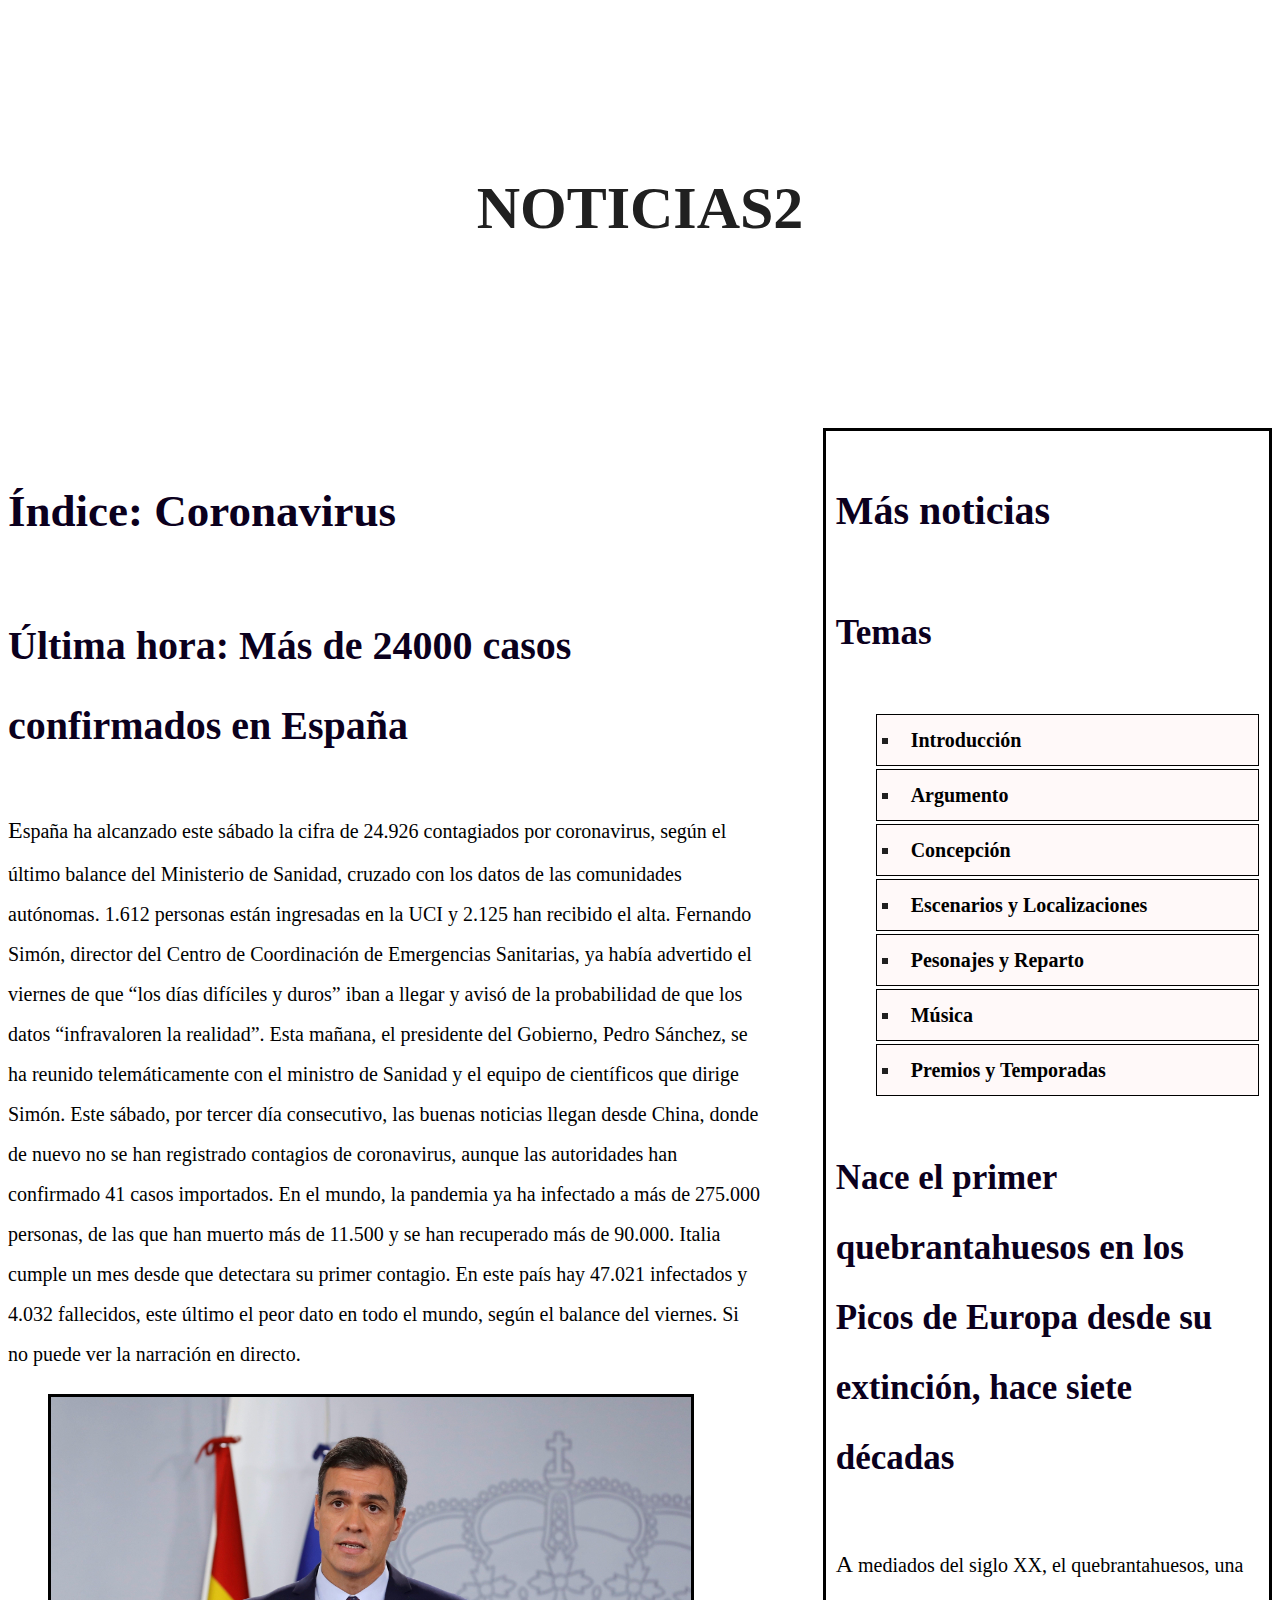
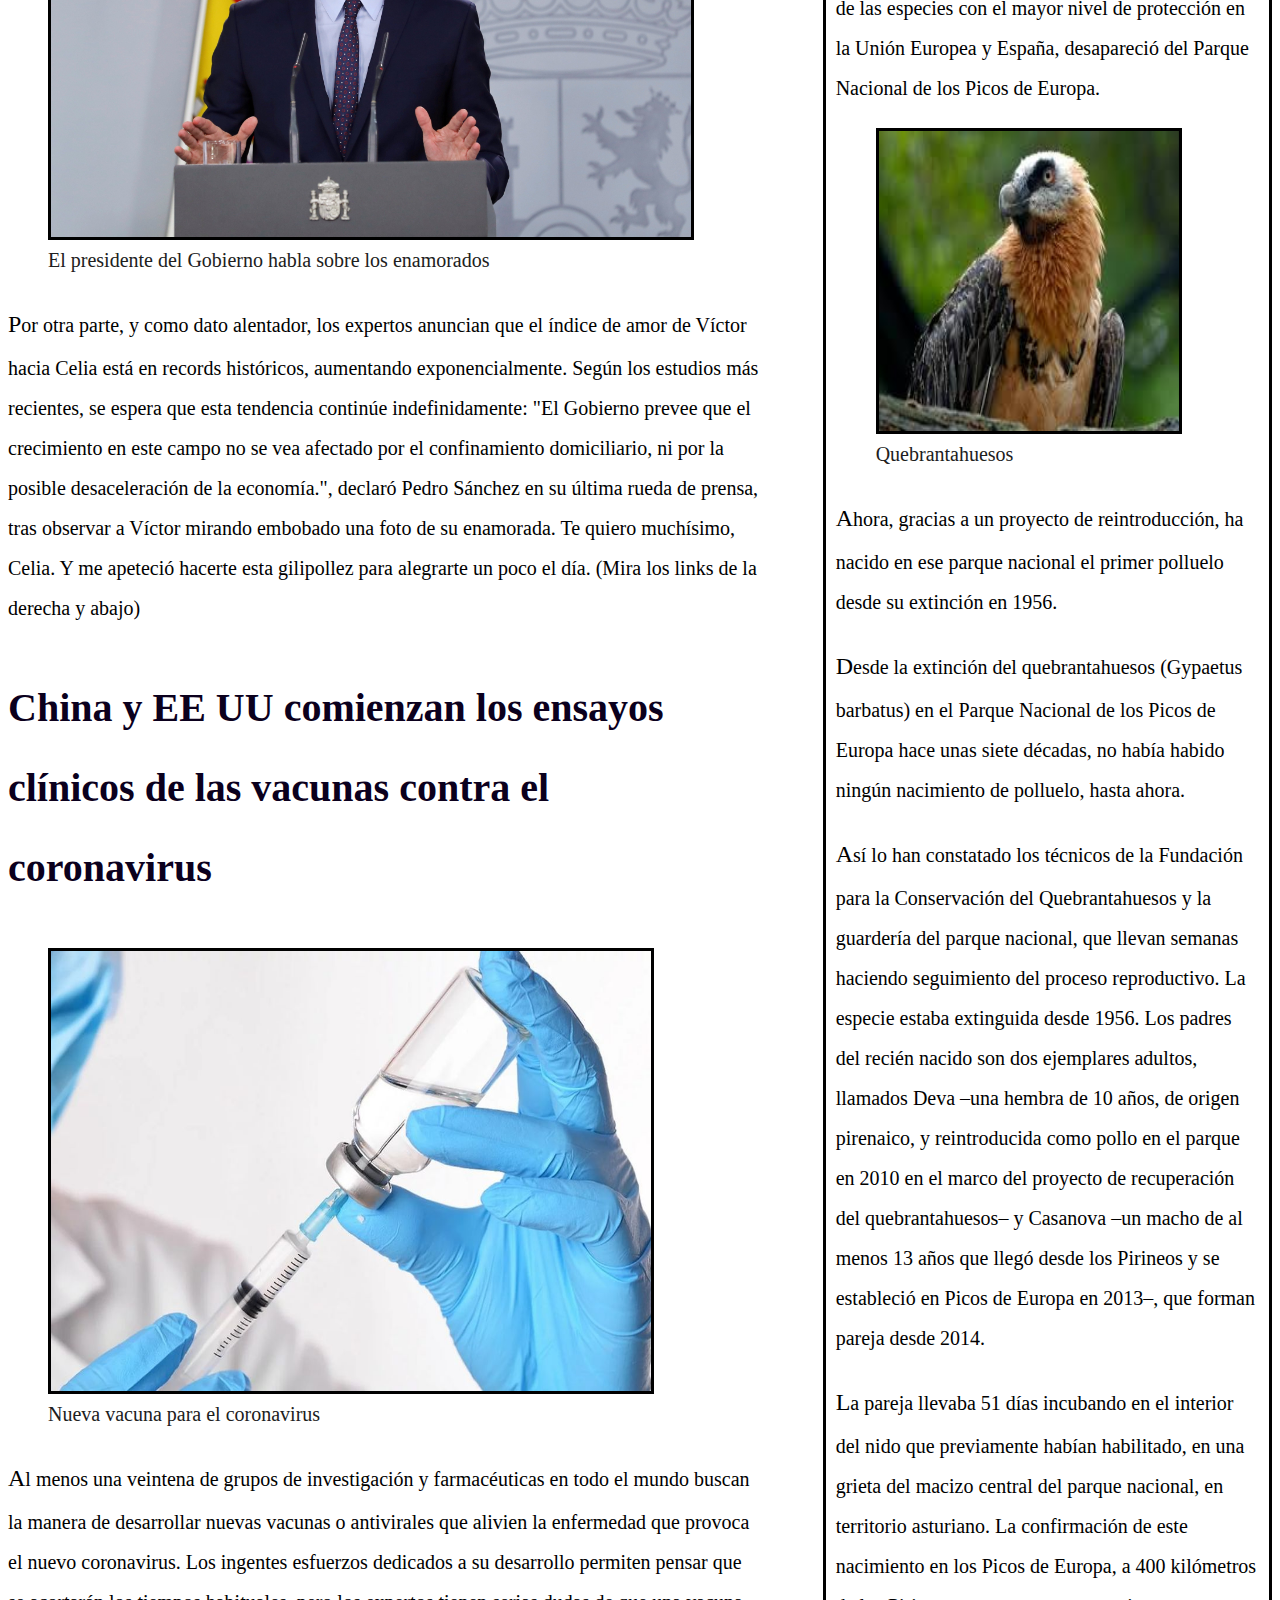
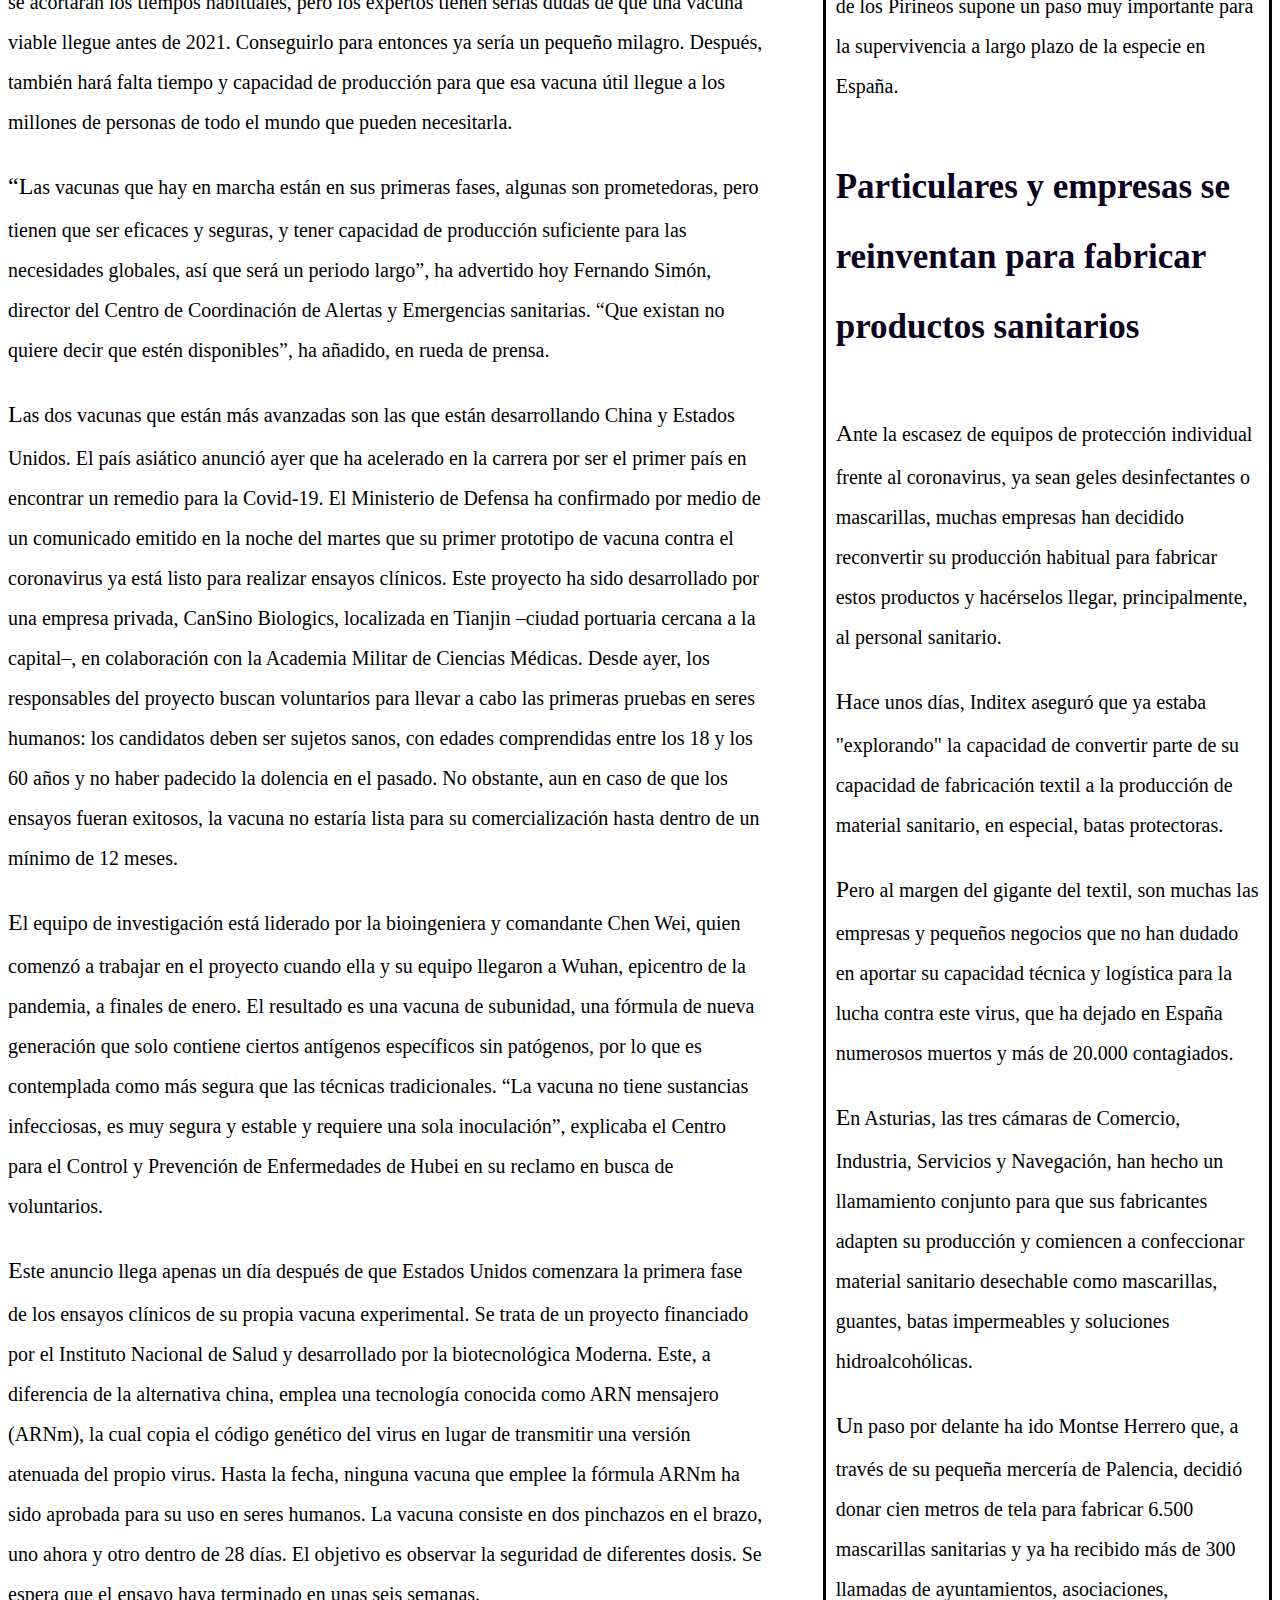
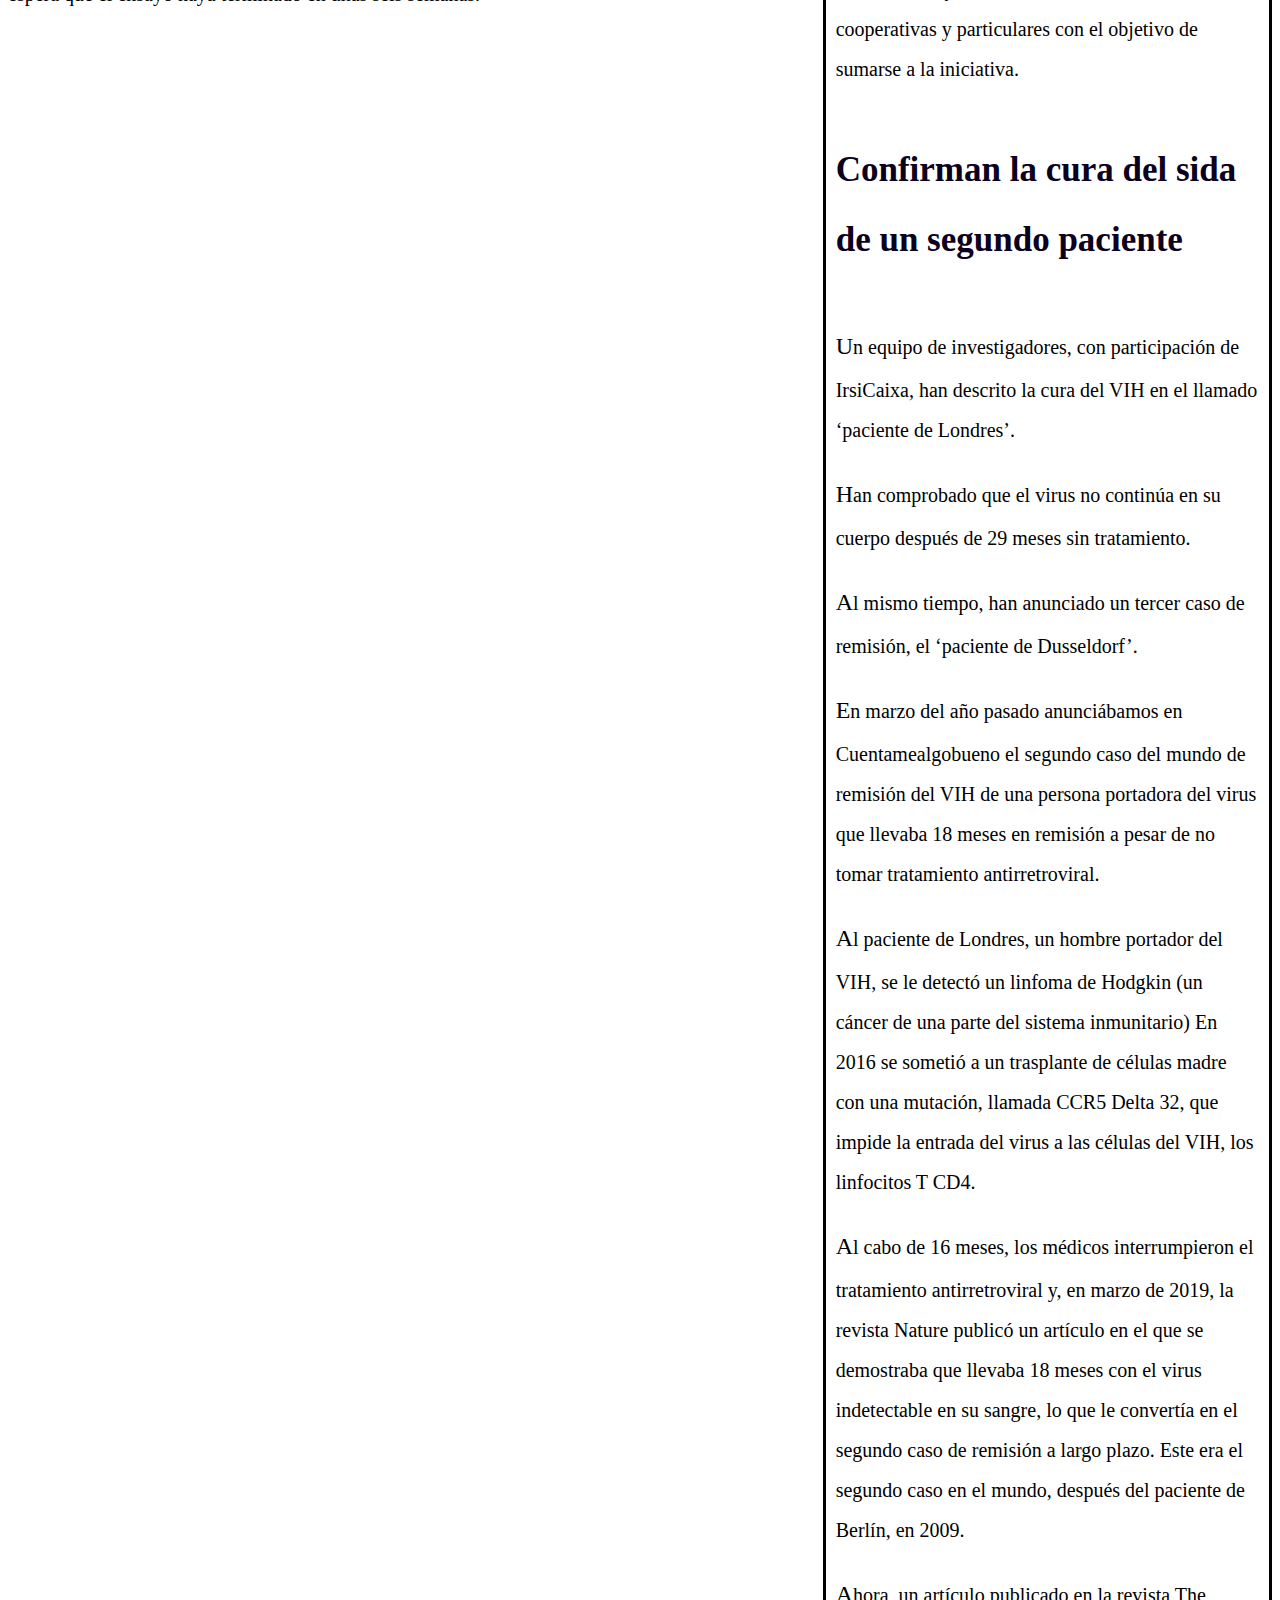
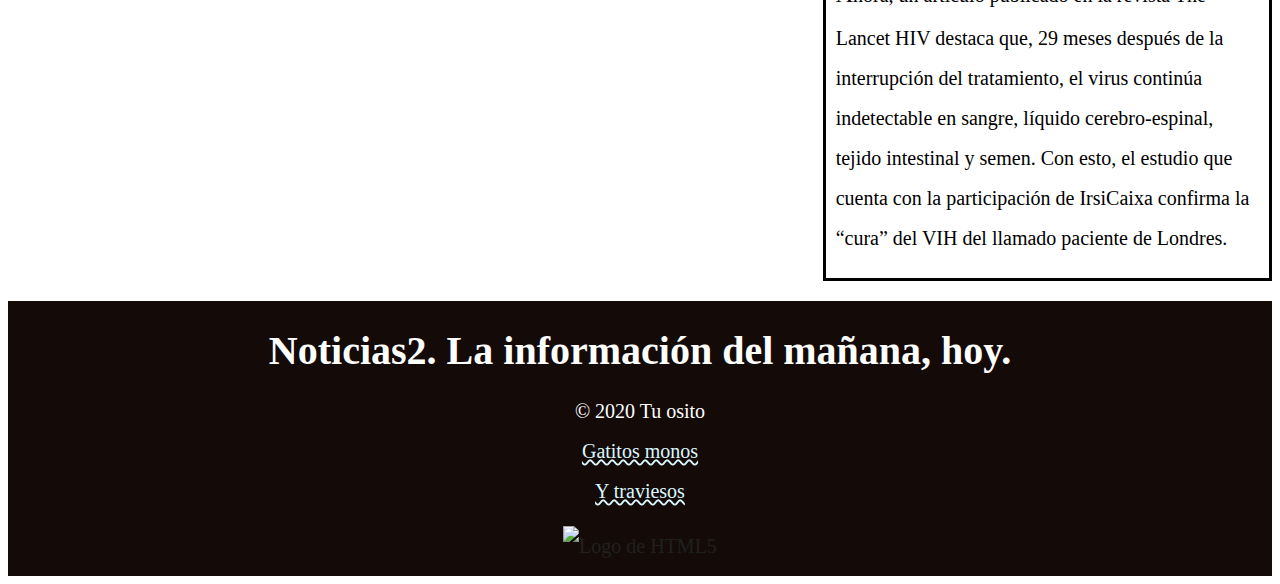
==== index.html @ 8e471121 "index" ====
<!DOCTYPE HTML>
<html lang="es">
<head>
    <meta charset="UTF-8">
    <title>Noticias2 CoVid-19</title>
    <base href="https://noticias2.github.io/coronavirus/">
    <meta name="author" content="Víctor Gonzalo">
    <meta name="viewport" content="width=device-width, user-scalable=1.0">
    <link rel="stylesheet" href="css/estilo.css">
    <link rel="stylesheet" href="css/posicionamiento.css">
</head>
<body>
<header>
    <h1>Noticias2</h1>
</header>
<main>
    <h2>Índice: Coronavirus</h2>
    <section>
        <h3>Última hora: Más de 24000 casos confirmados en España</h3>
        <p>España ha alcanzado este sábado la cifra de 24.926 contagiados por coronavirus, según el
            último balance del Ministerio de Sanidad, cruzado con los datos de las comunidades autónomas. 1.612 personas
            están ingresadas en la UCI y 2.125 han recibido el alta. Fernando Simón, director del Centro de Coordinación
            de Emergencias Sanitarias, ya había advertido el viernes de que “los días difíciles y duros” iban a llegar y
            avisó de la probabilidad de que los datos “infravaloren la realidad”. Esta mañana, el presidente del
            Gobierno, Pedro Sánchez, se ha reunido telemáticamente con el ministro de Sanidad y el equipo de científicos
            que dirige Simón. Este sábado, por tercer día consecutivo, las buenas noticias llegan desde China, donde de
            nuevo no se han registrado contagios de coronavirus, aunque las autoridades han confirmado 41 casos
            importados. En el mundo, la pandemia ya ha infectado a más de 275.000 personas, de las que han muerto más de
            11.500 y se han recuperado más de 90.000. Italia cumple un mes desde que detectara su primer contagio. En
            este país hay 47.021 infectados y 4.032 fallecidos, este último el peor dato en todo el mundo, según el
            balance del viernes. Si no puede ver la narración en directo.</p>
        <figure>
            <img
                    alt="Pedro Sánchez en la rueda de prensa, hablando sobre el amor entre Celia y Víctor"
                    src="multimedia/sanchez.jpeg"
                    width="640" height="440"/>
            <figcaption>El presidente del Gobierno habla sobre los enamorados</figcaption>
        </figure>
        <p>Por otra parte, y como dato alentador, los expertos anuncian que el índice de amor de Víctor hacia Celia está
            en records históricos, aumentando exponencialmente. Según los estudios más recientes, se espera que esta
            tendencia continúe indefinidamente: "El Gobierno prevee que el crecimiento en este campo no se vea afectado
            por
            el confinamiento domiciliario, ni por la posible desaceleración de la economía.", declaró Pedro Sánchez en
            su
            última rueda de prensa, tras observar a Víctor mirando embobado una foto de su enamorada. Te quiero
            muchísimo,
            Celia. Y me apeteció hacerte esta gilipollez para alegrarte un poco el día. (Mira los links de la derecha y
            abajo)</p>
    </section>
    <section>
        <h3>China y EE UU comienzan los ensayos clínicos de las vacunas contra el coronavirus</h3>
        <figure>
            <img
                    alt="Manos con guantes manipulando una vacuna"
                    src="multimedia/vacuna.jpg"
                    width="600" height="440"/>
            <figcaption>Nueva vacuna para el coronavirus</figcaption>
        </figure>
        <p>Al menos una veintena de grupos de investigación y farmacéuticas en todo el mundo buscan la manera de
            desarrollar nuevas vacunas o antivirales que alivien la enfermedad que provoca el nuevo coronavirus. Los
            ingentes esfuerzos dedicados a su desarrollo permiten pensar que se acortarán los tiempos habituales, pero
            los expertos tienen serias dudas de que una vacuna viable llegue antes de 2021. Conseguirlo para entonces ya
            sería un pequeño milagro. Después, también hará falta tiempo y capacidad de producción para que esa vacuna
            útil llegue a los millones de personas de todo el mundo que pueden necesitarla.</p>
        <p>“Las vacunas que hay en marcha están en sus primeras fases, algunas son prometedoras, pero tienen que ser
            eficaces y seguras, y tener capacidad de producción suficiente para las necesidades globales, así que será
            un periodo largo”, ha advertido hoy Fernando Simón, director del Centro de Coordinación de Alertas y
            Emergencias sanitarias. “Que existan no quiere decir que estén disponibles”, ha añadido, en rueda de
            prensa.</p>
        <p>Las dos vacunas que están más avanzadas son las que están desarrollando China y Estados Unidos. El país
            asiático anunció ayer que ha acelerado en la carrera por ser el primer país en encontrar un remedio para la
            Covid-19. El Ministerio de Defensa ha confirmado por medio de un comunicado emitido en la noche del martes
            que su primer prototipo de vacuna contra el coronavirus ya está listo para realizar ensayos clínicos. Este
            proyecto ha sido desarrollado por una empresa privada, CanSino Biologics, localizada en Tianjin –ciudad
            portuaria cercana a la capital–, en colaboración con la Academia Militar de Ciencias Médicas. Desde ayer,
            los responsables del proyecto buscan voluntarios para llevar a cabo las primeras pruebas en seres humanos:
            los candidatos deben ser sujetos sanos, con edades comprendidas entre los 18 y los 60 años y no haber
            padecido la dolencia en el pasado. No obstante, aun en caso de que los ensayos fueran exitosos, la vacuna no
            estaría lista para su comercialización hasta dentro de un mínimo de 12 meses.</p>
        <p>El equipo de investigación está liderado por la bioingeniera y comandante Chen Wei, quien comenzó a trabajar
            en el proyecto cuando ella y su equipo llegaron a Wuhan, epicentro de la pandemia, a finales de enero. El
            resultado es una vacuna de subunidad, una fórmula de nueva generación que solo contiene ciertos antígenos
            específicos sin patógenos, por lo que es contemplada como más segura que las técnicas tradicionales. “La
            vacuna no tiene sustancias infecciosas, es muy segura y estable y requiere una sola inoculación”, explicaba
            el Centro para el Control y Prevención de Enfermedades de Hubei en su reclamo en busca de voluntarios.</p>
        <p>Este anuncio llega apenas un día después de que Estados Unidos comenzara la primera fase de los ensayos
            clínicos de su propia vacuna experimental. Se trata de un proyecto financiado por el Instituto Nacional de
            Salud y desarrollado por la biotecnológica Moderna. Este, a diferencia de la alternativa china, emplea una
            tecnología conocida como ARN mensajero (ARNm), la cual copia el código genético del virus en lugar de
            transmitir una versión atenuada del propio virus. Hasta la fecha, ninguna vacuna que emplee la fórmula ARNm
            ha sido aprobada para su uso en seres humanos. La vacuna consiste en dos pinchazos en el brazo, uno ahora y
            otro dentro de 28 días. El objetivo es observar la seguridad de diferentes dosis. Se espera que el ensayo
            haya terminado en unas seis semanas.</p>
    </section>
</main>
<aside>
    <nav>
        <h3>Más noticias</h3>
        <section>
            <h4>Temas</h4>
            <ul>
                <li><a href="index.html">Introducción</a></li>
                <li><a href="argumento.html">Argumento</a></li>
                <li><a href="concepcion.html">Concepción</a></li>
                <li><a href="escenarios.html">Escenarios y Localizaciones</a></li>
                <li><a href="personajes.html">Pesonajes y Reparto</a></li>
                <li><a href="musica.html">Música</a></li>
                <li><a href="premiosytemporadas.html">Premios y Temporadas</a></li>
            </ul>
        </section>
        <section>
            <h4>Nace el primer quebrantahuesos en los Picos de Europa desde su extinción, hace siete décadas</h4>
            <p>A mediados del siglo XX, el quebrantahuesos, una de las especies con el mayor nivel de protección en la
                Unión Europea y España, desapareció del Parque Nacional de los Picos de Europa.</p>
            <figure>
                <img
                        alt="Quebrantahuesos"
                        src="multimedia/bicho.jpg"
                        width="300" height="300"/>
                <figcaption>Quebrantahuesos</figcaption>
            </figure>
            <p>Ahora, gracias a un proyecto de reintroducción, ha nacido en ese parque nacional el primer polluelo desde
                su extinción en 1956.</p>
            <p>Desde la extinción del quebrantahuesos (Gypaetus barbatus) en el Parque Nacional de los Picos de Europa
                hace unas siete décadas, no había habido ningún nacimiento de polluelo, hasta ahora.</p>
            <p>Así lo han constatado los técnicos de la Fundación para la Conservación del Quebrantahuesos y la
                guardería del parque nacional, que llevan semanas haciendo seguimiento del proceso reproductivo. La
                especie estaba extinguida desde 1956.

                Los padres del recién nacido son dos ejemplares adultos, llamados Deva –una hembra de 10 años, de origen
                pirenaico, y reintroducida como pollo en el parque en 2010 en el marco del proyecto de recuperación del
                quebrantahuesos– y Casanova –un macho de al menos 13 años que llegó desde los Pirineos y se estableció
                en Picos de Europa en 2013–, que forman pareja desde 2014.</p>
            <p>La pareja llevaba 51 días incubando en el interior del nido que previamente habían habilitado, en una
                grieta del macizo central del parque nacional, en territorio asturiano. La confirmación de este
                nacimiento en los Picos de Europa, a 400 kilómetros de los Pirineos supone un paso muy importante para
                la supervivencia a largo plazo de la especie en España.</p>
        </section>
        <section>
            <h4>Particulares y empresas se reinventan para fabricar productos sanitarios</h4>
            <p>Ante la escasez de equipos de protección individual frente al coronavirus, ya sean geles desinfectantes o
                mascarillas, muchas empresas han decidido reconvertir su producción habitual para fabricar estos
                productos y hacérselos llegar, principalmente, al personal sanitario.</p>
            <p>Hace unos días, Inditex aseguró que ya estaba "explorando" la capacidad de convertir parte de su
                capacidad de fabricación textil a la producción de material sanitario, en especial, batas
                protectoras.</p>
            <p>Pero al margen del gigante del textil, son muchas las empresas y pequeños negocios que no han dudado en
                aportar su capacidad técnica y logística para la lucha contra este virus, que ha dejado en España
                numerosos muertos y más de 20.000 contagiados.</p>
            <p>En Asturias, las tres cámaras de Comercio, Industria, Servicios y Navegación, han hecho un llamamiento
                conjunto para que sus fabricantes adapten su producción y comiencen a confeccionar material sanitario
                desechable como mascarillas, guantes, batas impermeables y soluciones hidroalcohólicas.</p>
            <p>Un paso por delante ha ido Montse Herrero que, a través de su pequeña mercería de Palencia, decidió donar
                cien metros de tela para fabricar 6.500 mascarillas sanitarias y ya ha recibido más de 300 llamadas de
                ayuntamientos, asociaciones, cooperativas y particulares con el objetivo de sumarse a la iniciativa.</p>
        </section>
        <section>
            <h4>Confirman la cura del sida de un segundo paciente</h4>
            <p>Un equipo de investigadores, con participación de IrsiCaixa, han descrito la cura del VIH en el llamado
                ‘paciente de Londres’.</p>
            <p>Han comprobado que el virus no continúa en su cuerpo después de 29 meses sin tratamiento.</p>
            <p>Al mismo tiempo, han anunciado un tercer caso de remisión, el ‘paciente de Dusseldorf’.</p>
            <p>En marzo del año pasado anunciábamos en Cuentamealgobueno el segundo caso del mundo de remisión del VIH
                de una persona portadora del virus que llevaba 18 meses en remisión a pesar de no tomar tratamiento
                antirretroviral.</p>
            <p>Al paciente de Londres, un hombre portador del VIH, se le detectó un linfoma de Hodgkin (un cáncer de una
                parte del sistema inmunitario) En 2016 se sometió a un trasplante de células madre con una mutación,
                llamada CCR5 Delta 32, que impide la entrada del virus a las células del VIH, los linfocitos T CD4.</p>
            <p>Al cabo de 16 meses, los médicos interrumpieron el tratamiento antirretroviral y, en marzo de 2019, la
                revista Nature publicó un artículo en el que se demostraba que llevaba 18 meses con el virus
                indetectable en su sangre, lo que le convertía en el segundo caso de remisión a largo plazo. Este era el
                segundo caso en el mundo, después del paciente de Berlín, en 2009.</p>
            <p>Ahora, un artículo publicado en la revista The Lancet HIV destaca que, 29 meses después de la
                interrupción del tratamiento, el virus continúa indetectable en sangre, líquido cerebro-espinal, tejido
                intestinal y semen. Con esto, el estudio que cuenta con la participación de IrsiCaixa confirma la “cura”
                del VIH del llamado paciente de Londres.</p>
        </section>
    </nav>
</aside>
<footer>
    <h3>Noticias2. La información del mañana, hoy.</h3>
    <p>&copy; 2020 Tu osito</p>
    <p><a href=https://www.youtube.com/watch?v=CbBnODeic4U>
        Gatitos monos</a></p>
    <p><a href=https://www.youtube.com/watch?v=AehCZYWweFo>
        Y traviesos</a></p>
    <img
            alt="Logo de HTML5"
            src="multimedia/html5.png"/>
</footer>
</body>
</html>
---- css/estilo.css ----
/* esp = 1 */
body {
  font: 400 20px BentonSans;
  line-height: 2.0;
  color: #202020;
  background-color: #ffffff;
}
/* esp = 1 */
footer {
  background-color: rgb(20, 11, 9);
  padding: 10px 25px;
  text-align: center; 
}
/* esp = 2 */
footer  h3, footer p {
  color: #ffffff;
  margin: 0px;
}
/* esp = 12 */
footer a:link {
  color: #dbf8ff;
  text-decoration: underline wavy;
}
/* esp = 12 */
footer a:visited {
  color: #f8d4ff;
}
/* esp = 2 */
footer img {
  margin-top: 15px;
}
/* esp = 1 */
h1 {
  text-transform: uppercase;
  padding: 100px 25px;
  text-align: center; 
  font-size: 3em; 
  font-weight: bold;
}

/* esp = 1 */
h2 {
  font-size: 2.25em;
  padding-bottom: 10px;
}
/* esp = 1 */
h3 {
  font-size: 2em;
}
/* esp = 1 */
h4 {
  font-size: 1.75em;
}
/* esp = 1 */
h5 {
  font-size: 1.5em;
}
/* esp = 1 */
h6 {
  font-size: 1.25em;
}
/* esp = 1 */
h2, h3, h4, h5, h6 {
  font-weight: bold;
  color: rgb(11, 0, 29);
  font-family: Majerit;
}
/* esp = 1 */
p {
  color: rgb(0, 0, 0);
  font-family: BentonSans;
}
/* esp = 3 */
section p::first-letter {
  font-size: 1.2em;
}
/* esp = 1 */
video {
  padding: 0px;
  border: 3px solid black;
  background: rgb(255, 255, 255);
}
/* esp = 2 */
section img {
  padding: 0px;
  border: 3px solid black;
}
/* esp = 1 */
audio {
  border: 3px solid black;
  border-radius: 30px;
}
/* esp = 1 */
aside {
  background-color: white;
  border: 3px solid black;
  padding: 0px 10px;
}
/* esp = 2 */
nav a {
  color: black;
  text-decoration: none;
  padding: 2px;
  font-weight: bold;
}
/* esp = 2 */
nav li {
  border: 1px solid black;
  padding: 5px;
  margin: 3px 0px;
  list-style-position: inside;
  list-style-type: square;
  background: #fff9f9;
}
/* esp = 1 */
table {
  border: 3px solid black;
  border-collapse: collapse;
}
/* esp = 1 */
th, td {
  border: 1px solid black;
  padding: 2px 10px;
  text-align: center;
}
/* esp = 11 */
tr:nth-child(even) {
  background-color: white;
}
/* esp = 11 */
tr:nth-child(odd) {
  background-color: rgb(224, 224, 224);
}
---- css/posicionamiento.css ----
/* esp = 1 */
body {
    margin: 8px;
    display: grid;
    grid-gap: 20px;
	grid-template-columns: auto max-content;
	grid-template-areas:
    "header header header header header"
	"content content content sidebar sidebar"
	"footer footer footer footer footer";
}
/* esp = 1 */
header {
    grid-area: header;
}
/* esp = 1 */
footer {
    grid-area: footer;
}
/* esp = 1 */
aside {
    grid-area: sidebar;
}
/* esp = 1 */
section {
    clear: both;
}
/* esp = 2 */
section img, section video, section audio {
    float: left;
    margin-right: 20px;
}
@media (max-width: 500px) {
    /* esp = 1 */
    body {
        margin: 8px;
        display: grid;
        grid-gap: 20px;
        grid-template-columns: auto;
        grid-template-areas:
        "header"
        "content"
        "sidebar"
        "footer";
        font-size: 20px;
    }
}
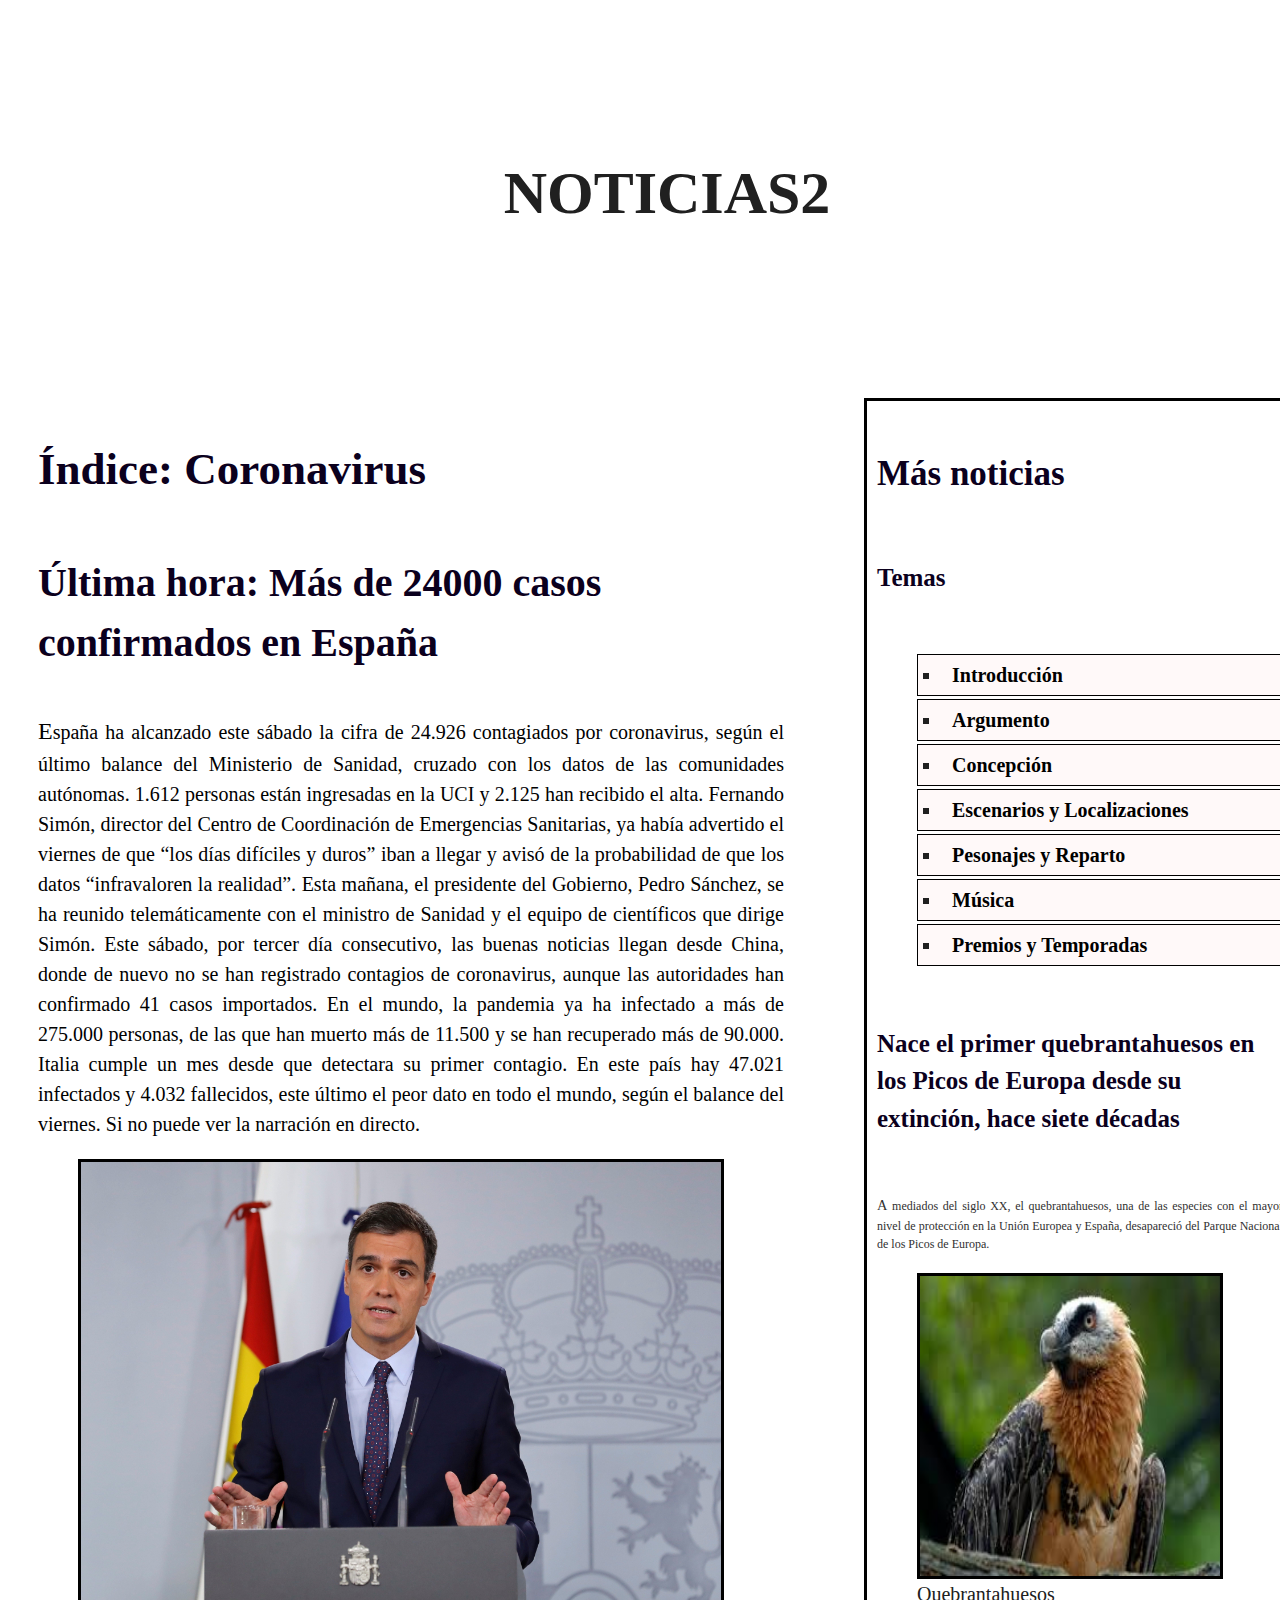
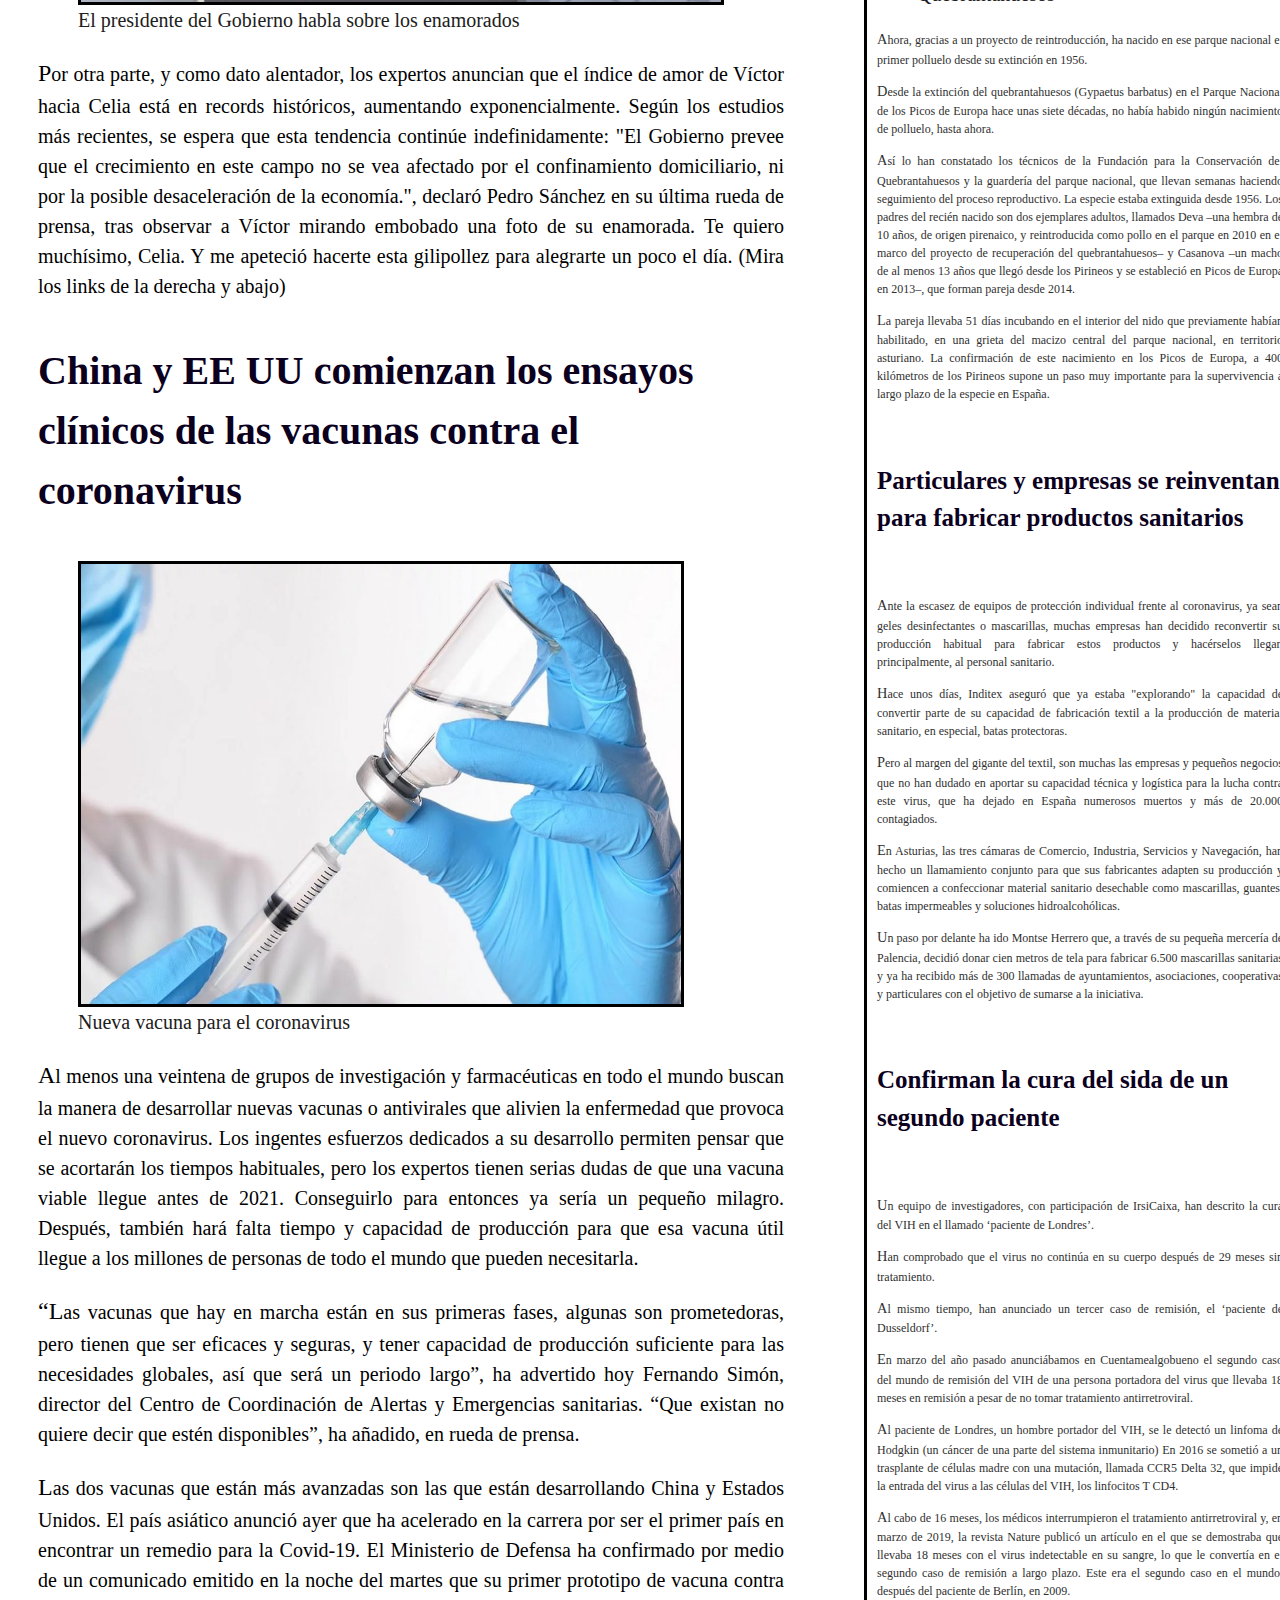
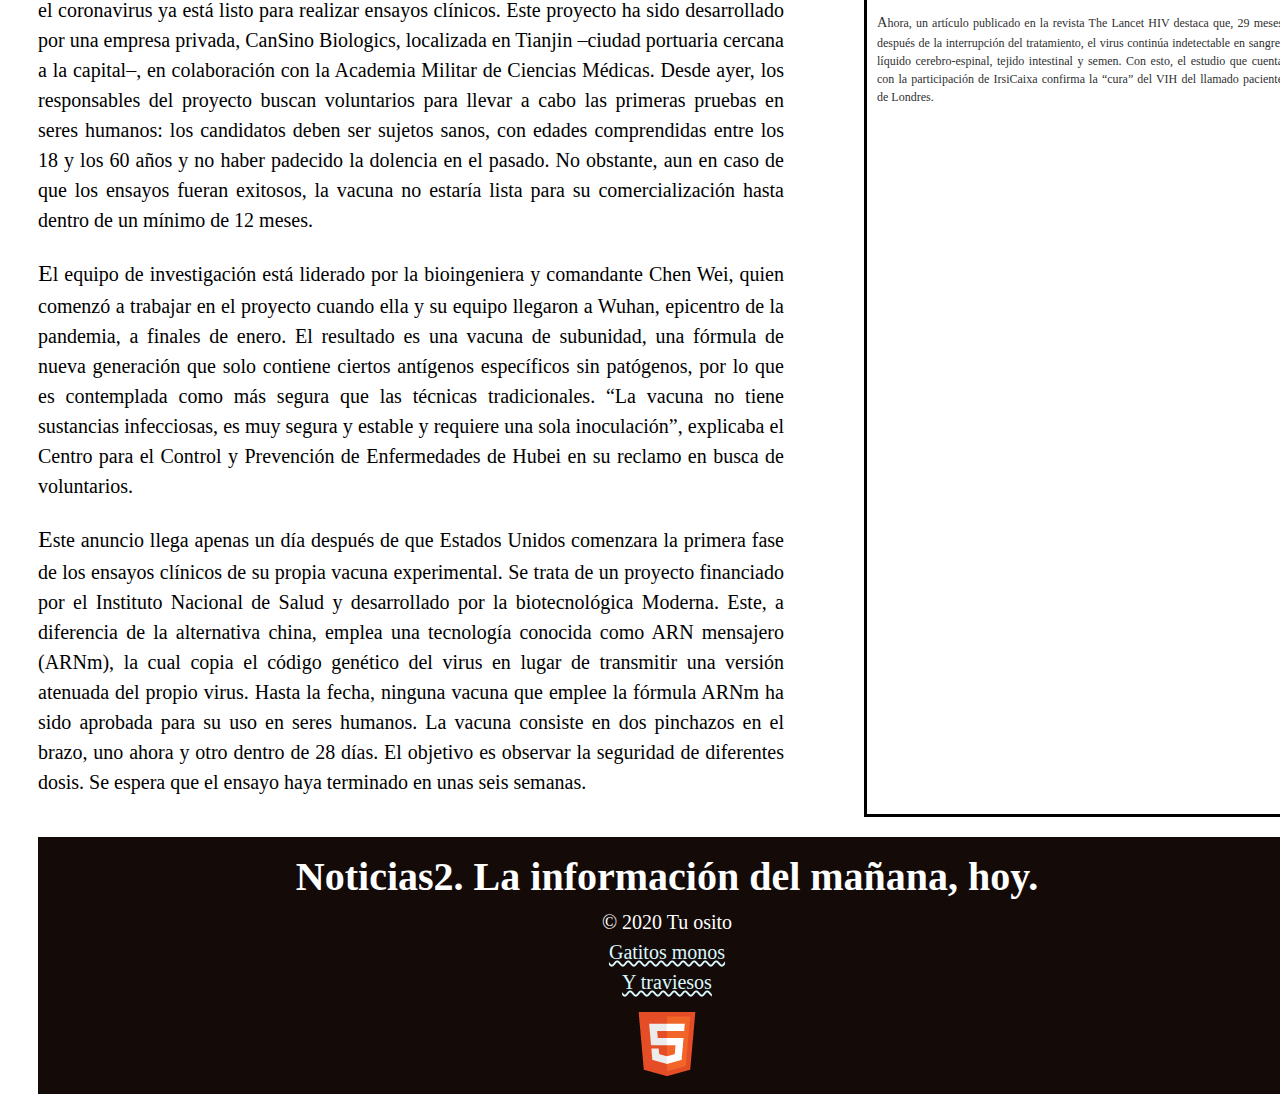
==== commit c3a25b6a: "camibos" ====
--- a/index.html
+++ b/index.html
@@ -17,7 +17,7 @@
     <h2>Índice: Coronavirus</h2>
     <section>
         <h3>Última hora: Más de 24000 casos confirmados en España</h3>
-        <p>España ha alcanzado este sábado la cifra de 24.926 contagiados por coronavirus, según el
+        <p align="justify">España ha alcanzado este sábado la cifra de 24.926 contagiados por coronavirus, según el
             último balance del Ministerio de Sanidad, cruzado con los datos de las comunidades autónomas. 1.612 personas
             están ingresadas en la UCI y 2.125 han recibido el alta. Fernando Simón, director del Centro de Coordinación
             de Emergencias Sanitarias, ya había advertido el viernes de que “los días difíciles y duros” iban a llegar y
@@ -36,7 +36,7 @@
                     width="640" height="440"/>
             <figcaption>El presidente del Gobierno habla sobre los enamorados</figcaption>
         </figure>
-        <p>Por otra parte, y como dato alentador, los expertos anuncian que el índice de amor de Víctor hacia Celia está
+        <p align="justify">Por otra parte, y como dato alentador, los expertos anuncian que el índice de amor de Víctor hacia Celia está
             en records históricos, aumentando exponencialmente. Según los estudios más recientes, se espera que esta
             tendencia continúe indefinidamente: "El Gobierno prevee que el crecimiento en este campo no se vea afectado
             por
@@ -56,18 +56,18 @@
                     width="600" height="440"/>
             <figcaption>Nueva vacuna para el coronavirus</figcaption>
         </figure>
-        <p>Al menos una veintena de grupos de investigación y farmacéuticas en todo el mundo buscan la manera de
+        <p align="justify">Al menos una veintena de grupos de investigación y farmacéuticas en todo el mundo buscan la manera de
             desarrollar nuevas vacunas o antivirales que alivien la enfermedad que provoca el nuevo coronavirus. Los
             ingentes esfuerzos dedicados a su desarrollo permiten pensar que se acortarán los tiempos habituales, pero
             los expertos tienen serias dudas de que una vacuna viable llegue antes de 2021. Conseguirlo para entonces ya
             sería un pequeño milagro. Después, también hará falta tiempo y capacidad de producción para que esa vacuna
             útil llegue a los millones de personas de todo el mundo que pueden necesitarla.</p>
-        <p>“Las vacunas que hay en marcha están en sus primeras fases, algunas son prometedoras, pero tienen que ser
+        <p align="justify">“Las vacunas que hay en marcha están en sus primeras fases, algunas son prometedoras, pero tienen que ser
             eficaces y seguras, y tener capacidad de producción suficiente para las necesidades globales, así que será
             un periodo largo”, ha advertido hoy Fernando Simón, director del Centro de Coordinación de Alertas y
             Emergencias sanitarias. “Que existan no quiere decir que estén disponibles”, ha añadido, en rueda de
             prensa.</p>
-        <p>Las dos vacunas que están más avanzadas son las que están desarrollando China y Estados Unidos. El país
+        <p align="justify">Las dos vacunas que están más avanzadas son las que están desarrollando China y Estados Unidos. El país
             asiático anunció ayer que ha acelerado en la carrera por ser el primer país en encontrar un remedio para la
             Covid-19. El Ministerio de Defensa ha confirmado por medio de un comunicado emitido en la noche del martes
             que su primer prototipo de vacuna contra el coronavirus ya está listo para realizar ensayos clínicos. Este
@@ -77,13 +77,13 @@
             los candidatos deben ser sujetos sanos, con edades comprendidas entre los 18 y los 60 años y no haber
             padecido la dolencia en el pasado. No obstante, aun en caso de que los ensayos fueran exitosos, la vacuna no
             estaría lista para su comercialización hasta dentro de un mínimo de 12 meses.</p>
-        <p>El equipo de investigación está liderado por la bioingeniera y comandante Chen Wei, quien comenzó a trabajar
+        <p align="justify">El equipo de investigación está liderado por la bioingeniera y comandante Chen Wei, quien comenzó a trabajar
             en el proyecto cuando ella y su equipo llegaron a Wuhan, epicentro de la pandemia, a finales de enero. El
             resultado es una vacuna de subunidad, una fórmula de nueva generación que solo contiene ciertos antígenos
             específicos sin patógenos, por lo que es contemplada como más segura que las técnicas tradicionales. “La
             vacuna no tiene sustancias infecciosas, es muy segura y estable y requiere una sola inoculación”, explicaba
             el Centro para el Control y Prevención de Enfermedades de Hubei en su reclamo en busca de voluntarios.</p>
-        <p>Este anuncio llega apenas un día después de que Estados Unidos comenzara la primera fase de los ensayos
+        <p align="justify">Este anuncio llega apenas un día después de que Estados Unidos comenzara la primera fase de los ensayos
             clínicos de su propia vacuna experimental. Se trata de un proyecto financiado por el Instituto Nacional de
             Salud y desarrollado por la biotecnológica Moderna. Este, a diferencia de la alternativa china, emplea una
             tecnología conocida como ARN mensajero (ARNm), la cual copia el código genético del virus en lugar de
@@ -95,9 +95,9 @@
 </main>
 <aside>
     <nav>
-        <h3>Más noticias</h3>
+        <h4>Más noticias</h4>
         <section>
-            <h4>Temas</h4>
+            <h6>Temas</h6>
             <ul>
                 <li><a href="index.html">Introducción</a></li>
                 <li><a href="argumento.html">Argumento</a></li>
@@ -109,8 +109,8 @@
             </ul>
         </section>
         <section>
-            <h4>Nace el primer quebrantahuesos en los Picos de Europa desde su extinción, hace siete décadas</h4>
-            <p>A mediados del siglo XX, el quebrantahuesos, una de las especies con el mayor nivel de protección en la
+            <h6>Nace el primer quebrantahuesos en los Picos de Europa desde su extinción, hace siete décadas</h6>
+            <p align="justify">A mediados del siglo XX, el quebrantahuesos, una de las especies con el mayor nivel de protección en la
                 Unión Europea y España, desapareció del Parque Nacional de los Picos de Europa.</p>
             <figure>
                 <img
@@ -119,11 +119,11 @@
                         width="300" height="300"/>
                 <figcaption>Quebrantahuesos</figcaption>
             </figure>
-            <p>Ahora, gracias a un proyecto de reintroducción, ha nacido en ese parque nacional el primer polluelo desde
+            <p align="justify">Ahora, gracias a un proyecto de reintroducción, ha nacido en ese parque nacional el primer polluelo desde
                 su extinción en 1956.</p>
-            <p>Desde la extinción del quebrantahuesos (Gypaetus barbatus) en el Parque Nacional de los Picos de Europa
+            <p align="justify">Desde la extinción del quebrantahuesos (Gypaetus barbatus) en el Parque Nacional de los Picos de Europa
                 hace unas siete décadas, no había habido ningún nacimiento de polluelo, hasta ahora.</p>
-            <p>Así lo han constatado los técnicos de la Fundación para la Conservación del Quebrantahuesos y la
+            <p align="justify">Así lo han constatado los técnicos de la Fundación para la Conservación del Quebrantahuesos y la
                 guardería del parque nacional, que llevan semanas haciendo seguimiento del proceso reproductivo. La
                 especie estaba extinguida desde 1956.
 
@@ -131,46 +131,46 @@
                 pirenaico, y reintroducida como pollo en el parque en 2010 en el marco del proyecto de recuperación del
                 quebrantahuesos– y Casanova –un macho de al menos 13 años que llegó desde los Pirineos y se estableció
                 en Picos de Europa en 2013–, que forman pareja desde 2014.</p>
-            <p>La pareja llevaba 51 días incubando en el interior del nido que previamente habían habilitado, en una
+            <p align="justify">La pareja llevaba 51 días incubando en el interior del nido que previamente habían habilitado, en una
                 grieta del macizo central del parque nacional, en territorio asturiano. La confirmación de este
                 nacimiento en los Picos de Europa, a 400 kilómetros de los Pirineos supone un paso muy importante para
                 la supervivencia a largo plazo de la especie en España.</p>
         </section>
         <section>
-            <h4>Particulares y empresas se reinventan para fabricar productos sanitarios</h4>
-            <p>Ante la escasez de equipos de protección individual frente al coronavirus, ya sean geles desinfectantes o
+            <h6>Particulares y empresas se reinventan para fabricar productos sanitarios</h6>
+            <p align="justify">Ante la escasez de equipos de protección individual frente al coronavirus, ya sean geles desinfectantes o
                 mascarillas, muchas empresas han decidido reconvertir su producción habitual para fabricar estos
                 productos y hacérselos llegar, principalmente, al personal sanitario.</p>
-            <p>Hace unos días, Inditex aseguró que ya estaba "explorando" la capacidad de convertir parte de su
+            <p align="justify">Hace unos días, Inditex aseguró que ya estaba "explorando" la capacidad de convertir parte de su
                 capacidad de fabricación textil a la producción de material sanitario, en especial, batas
                 protectoras.</p>
-            <p>Pero al margen del gigante del textil, son muchas las empresas y pequeños negocios que no han dudado en
+            <p align="justify">Pero al margen del gigante del textil, son muchas las empresas y pequeños negocios que no han dudado en
                 aportar su capacidad técnica y logística para la lucha contra este virus, que ha dejado en España
                 numerosos muertos y más de 20.000 contagiados.</p>
-            <p>En Asturias, las tres cámaras de Comercio, Industria, Servicios y Navegación, han hecho un llamamiento
+            <p align="justify">En Asturias, las tres cámaras de Comercio, Industria, Servicios y Navegación, han hecho un llamamiento
                 conjunto para que sus fabricantes adapten su producción y comiencen a confeccionar material sanitario
                 desechable como mascarillas, guantes, batas impermeables y soluciones hidroalcohólicas.</p>
-            <p>Un paso por delante ha ido Montse Herrero que, a través de su pequeña mercería de Palencia, decidió donar
+            <p align="justify">Un paso por delante ha ido Montse Herrero que, a través de su pequeña mercería de Palencia, decidió donar
                 cien metros de tela para fabricar 6.500 mascarillas sanitarias y ya ha recibido más de 300 llamadas de
                 ayuntamientos, asociaciones, cooperativas y particulares con el objetivo de sumarse a la iniciativa.</p>
         </section>
         <section>
-            <h4>Confirman la cura del sida de un segundo paciente</h4>
-            <p>Un equipo de investigadores, con participación de IrsiCaixa, han descrito la cura del VIH en el llamado
+            <h6>Confirman la cura del sida de un segundo paciente</h6>
+            <p align="justify">Un equipo de investigadores, con participación de IrsiCaixa, han descrito la cura del VIH en el llamado
                 ‘paciente de Londres’.</p>
-            <p>Han comprobado que el virus no continúa en su cuerpo después de 29 meses sin tratamiento.</p>
-            <p>Al mismo tiempo, han anunciado un tercer caso de remisión, el ‘paciente de Dusseldorf’.</p>
-            <p>En marzo del año pasado anunciábamos en Cuentamealgobueno el segundo caso del mundo de remisión del VIH
+            <p align="justify">Han comprobado que el virus no continúa en su cuerpo después de 29 meses sin tratamiento.</p>
+            <p align="justify">Al mismo tiempo, han anunciado un tercer caso de remisión, el ‘paciente de Dusseldorf’.</p>
+            <p align="justify">En marzo del año pasado anunciábamos en Cuentamealgobueno el segundo caso del mundo de remisión del VIH
                 de una persona portadora del virus que llevaba 18 meses en remisión a pesar de no tomar tratamiento
                 antirretroviral.</p>
-            <p>Al paciente de Londres, un hombre portador del VIH, se le detectó un linfoma de Hodgkin (un cáncer de una
+            <p align="justify">Al paciente de Londres, un hombre portador del VIH, se le detectó un linfoma de Hodgkin (un cáncer de una
                 parte del sistema inmunitario) En 2016 se sometió a un trasplante de células madre con una mutación,
                 llamada CCR5 Delta 32, que impide la entrada del virus a las células del VIH, los linfocitos T CD4.</p>
-            <p>Al cabo de 16 meses, los médicos interrumpieron el tratamiento antirretroviral y, en marzo de 2019, la
+            <p align="justify">Al cabo de 16 meses, los médicos interrumpieron el tratamiento antirretroviral y, en marzo de 2019, la
                 revista Nature publicó un artículo en el que se demostraba que llevaba 18 meses con el virus
                 indetectable en su sangre, lo que le convertía en el segundo caso de remisión a largo plazo. Este era el
                 segundo caso en el mundo, después del paciente de Berlín, en 2009.</p>
-            <p>Ahora, un artículo publicado en la revista The Lancet HIV destaca que, 29 meses después de la
+            <p align="justify">Ahora, un artículo publicado en la revista The Lancet HIV destaca que, 29 meses después de la
                 interrupción del tratamiento, el virus continúa indetectable en sangre, líquido cerebro-espinal, tejido
                 intestinal y semen. Con esto, el estudio que cuenta con la participación de IrsiCaixa confirma la “cura”
                 del VIH del llamado paciente de Londres.</p>
--- a/css/estilo.css
+++ b/css/estilo.css
@@ -1,9 +1,11 @@
 /* esp = 1 */
 body {
   font: 400 20px BentonSans;
-  line-height: 2.0;
+  line-height: 1.5;
   color: #202020;
   background-color: #ffffff;
+  padding-right: 30px;
+  padding-left: 30px;
 }
 /* esp = 1 */
 footer {
@@ -70,6 +72,10 @@
   color: rgb(0, 0, 0);
   font-family: BentonSans;
 }
+nav p {
+  font-size: 12px;
+  color: #303030;
+}
 /* esp = 3 */
 section p::first-letter {
   font-size: 1.2em;
@@ -84,6 +90,9 @@
 section img {
   padding: 0px;
   border: 3px solid black;
+}
+figure {
+  padding-left: 0px;
 }
 /* esp = 1 */
 audio {
--- a/css/posicionamiento.css
+++ b/css/posicionamiento.css
@@ -5,9 +5,9 @@
     grid-gap: 20px;
 	grid-template-columns: auto max-content;
 	grid-template-areas:
-    "header header header header header"
-	"content content content sidebar sidebar"
-	"footer footer footer footer footer";
+    "header header header header header header"
+	"content content content content sidebar sidebar"
+	"footer footer footer footer footer footer";
 }
 /* esp = 1 */
 header {
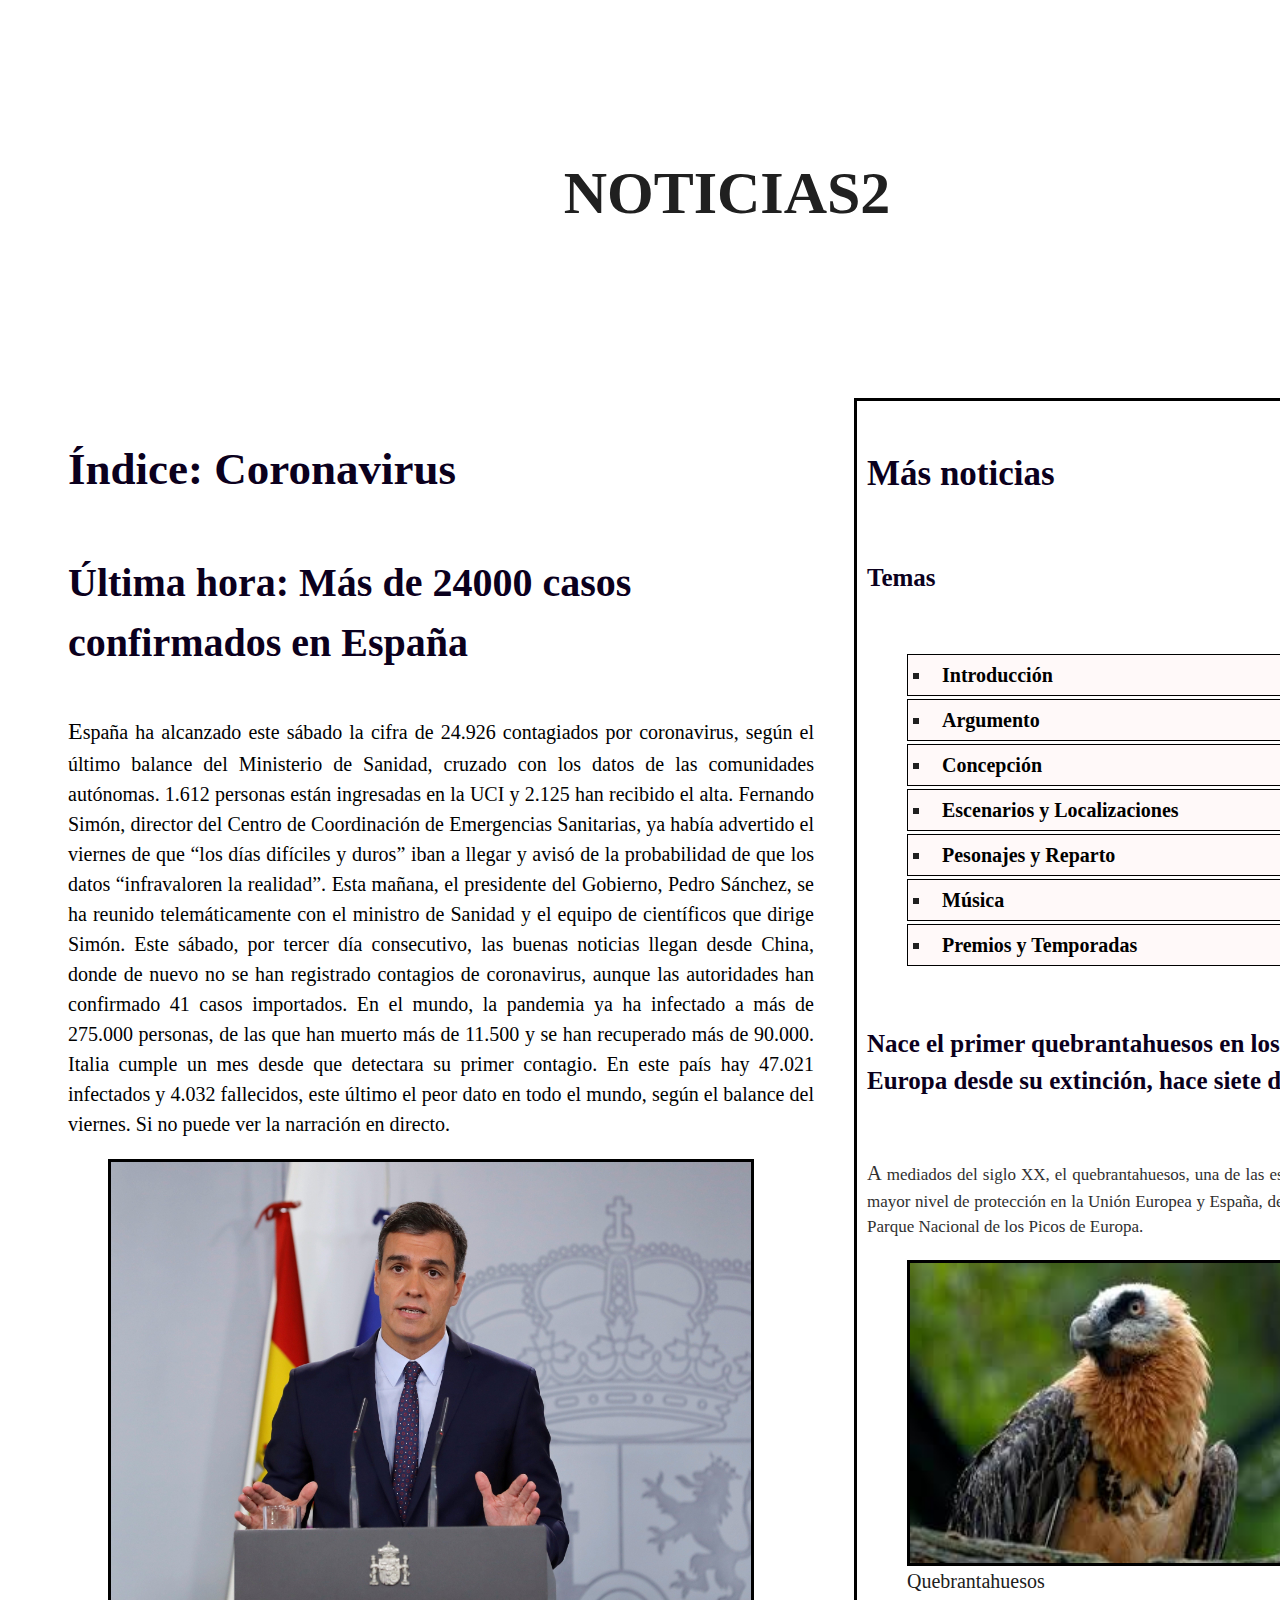
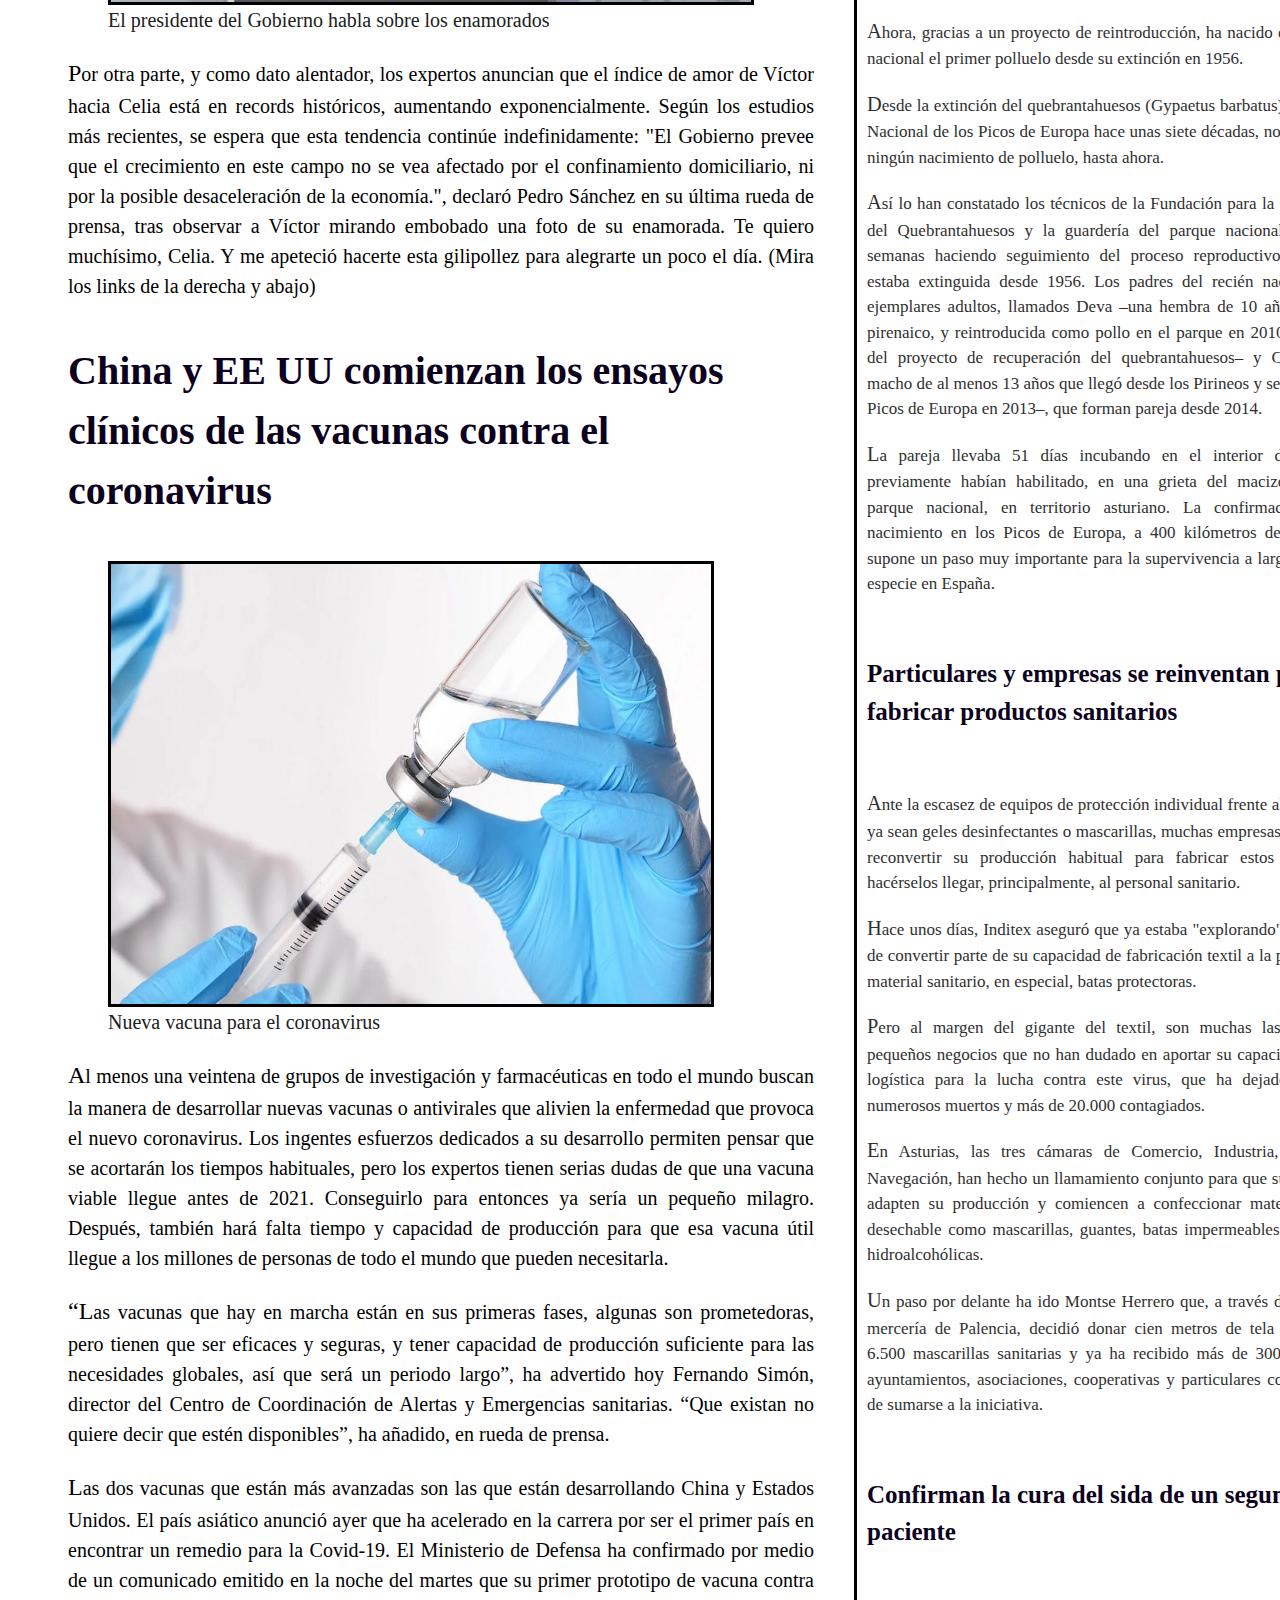
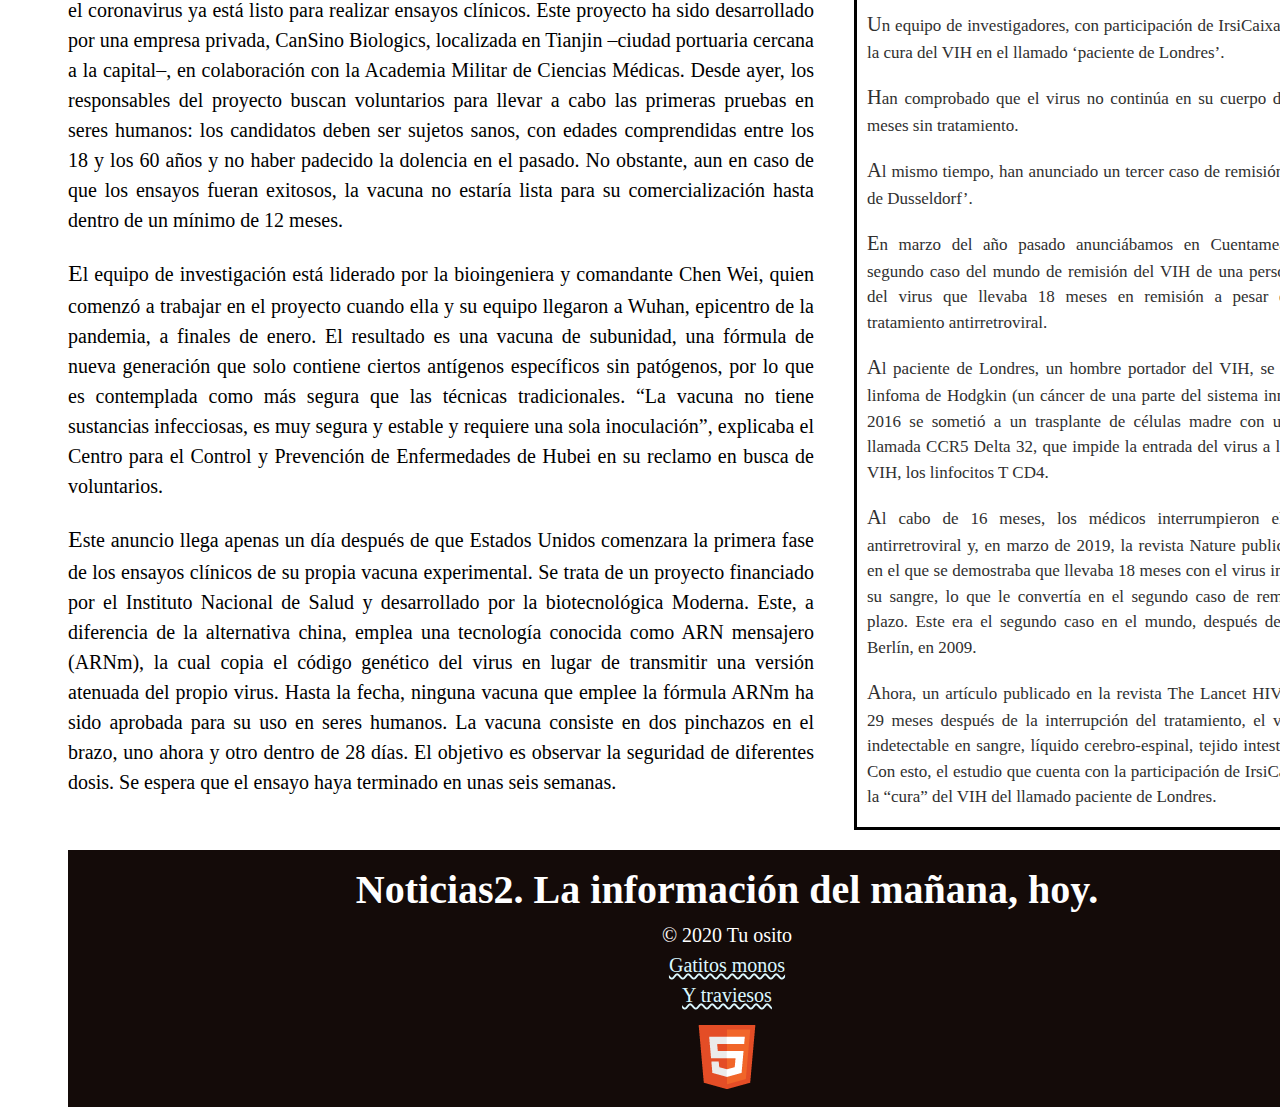
==== commit ead525d8: "Prueba" ====
--- a/index.html
+++ b/index.html
@@ -116,7 +116,7 @@
                 <img
                         alt="Quebrantahuesos"
                         src="multimedia/bicho.jpg"
-                        width="300" height="300"/>
+                        width="400" height="300"/>
                 <figcaption>Quebrantahuesos</figcaption>
             </figure>
             <p align="justify">Ahora, gracias a un proyecto de reintroducción, ha nacido en ese parque nacional el primer polluelo desde
--- a/css/estilo.css
+++ b/css/estilo.css
@@ -4,14 +4,14 @@
   line-height: 1.5;
   color: #202020;
   background-color: #ffffff;
-  padding-right: 30px;
-  padding-left: 30px;
+  padding-right: 60px;
+  padding-left: 60px;
 }
 /* esp = 1 */
 footer {
   background-color: rgb(20, 11, 9);
   padding: 10px 25px;
-  text-align: center; 
+  text-align: center;
 }
 /* esp = 2 */
 footer  h3, footer p {
@@ -73,7 +73,7 @@
   font-family: BentonSans;
 }
 nav p {
-  font-size: 12px;
+  font-size: 17px;
   color: #303030;
 }
 /* esp = 3 */
--- a/css/posicionamiento.css
+++ b/css/posicionamiento.css
@@ -5,9 +5,9 @@
     grid-gap: 20px;
 	grid-template-columns: auto max-content;
 	grid-template-areas:
-    "header header header header header header"
-	"content content content content sidebar sidebar"
-	"footer footer footer footer footer footer";
+    "header header header"
+	"content content sidebar"
+	"footer footer footer";
 }
 /* esp = 1 */
 header {
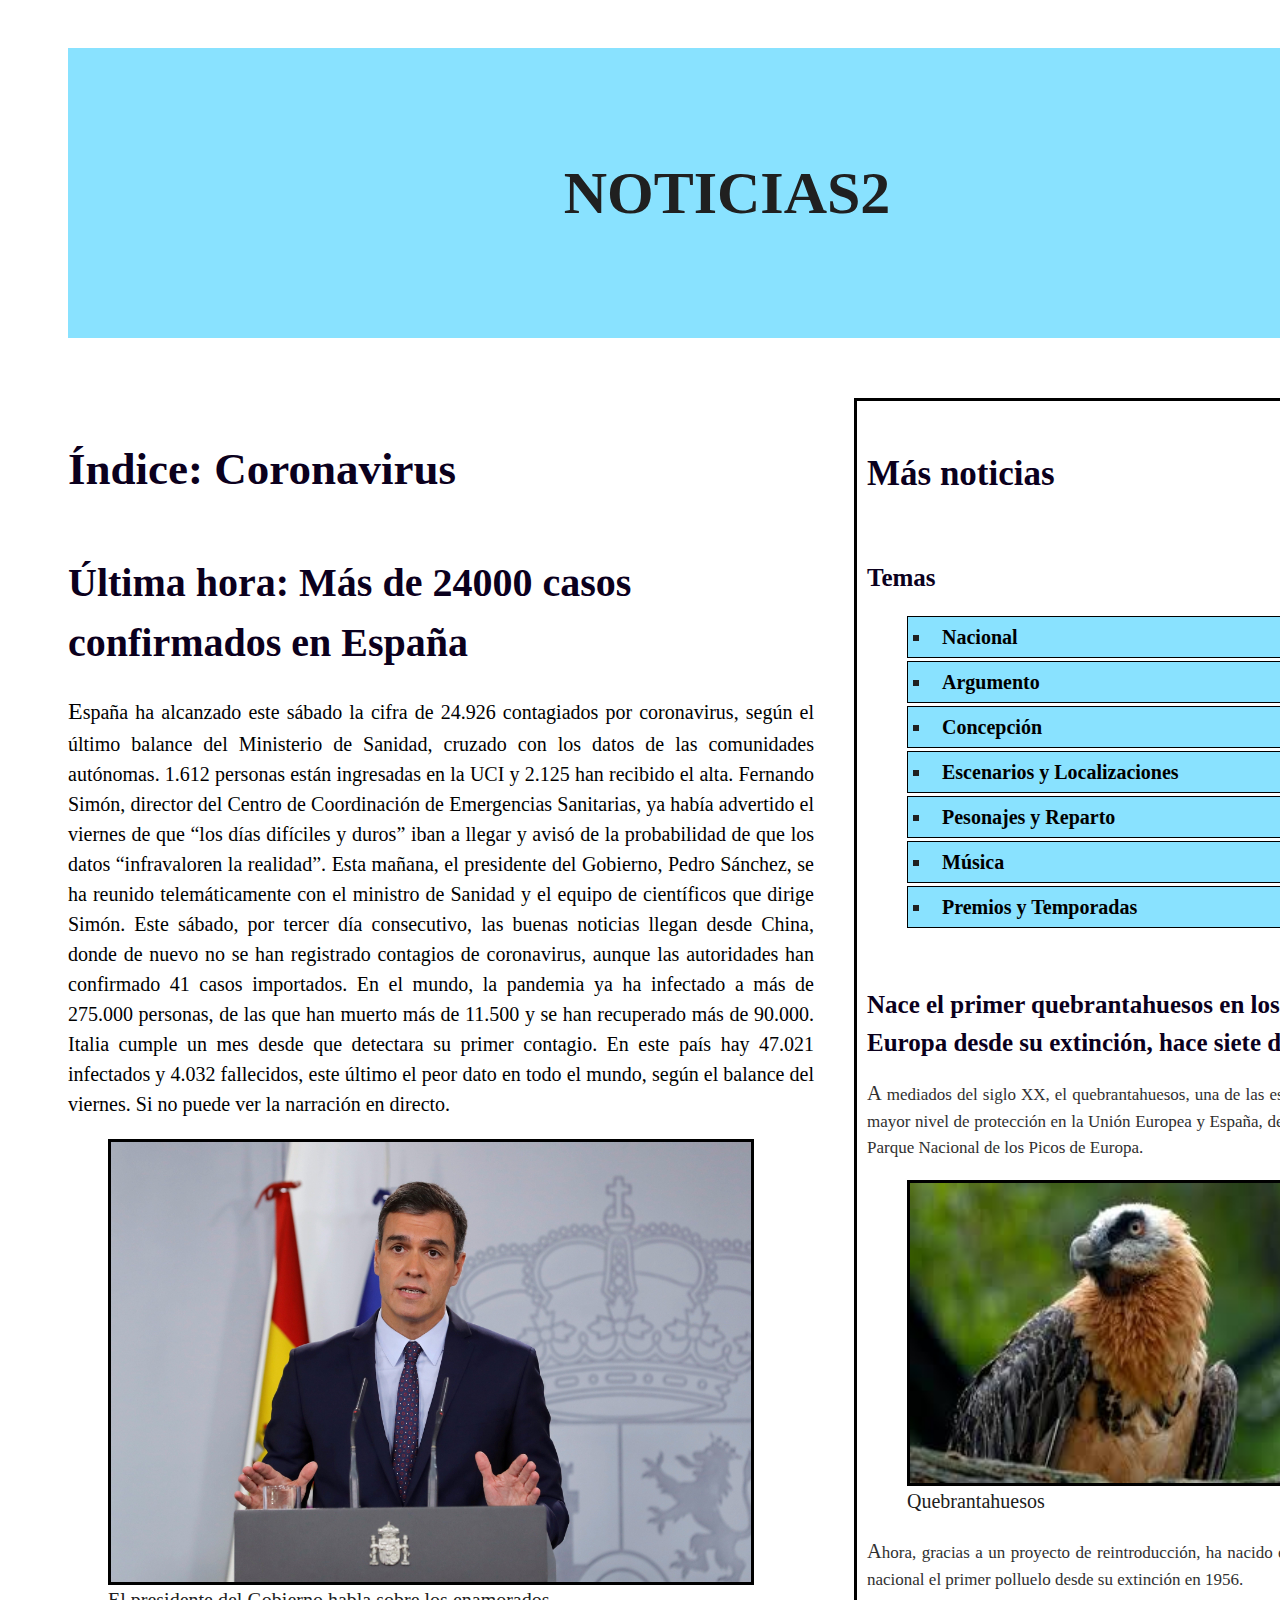
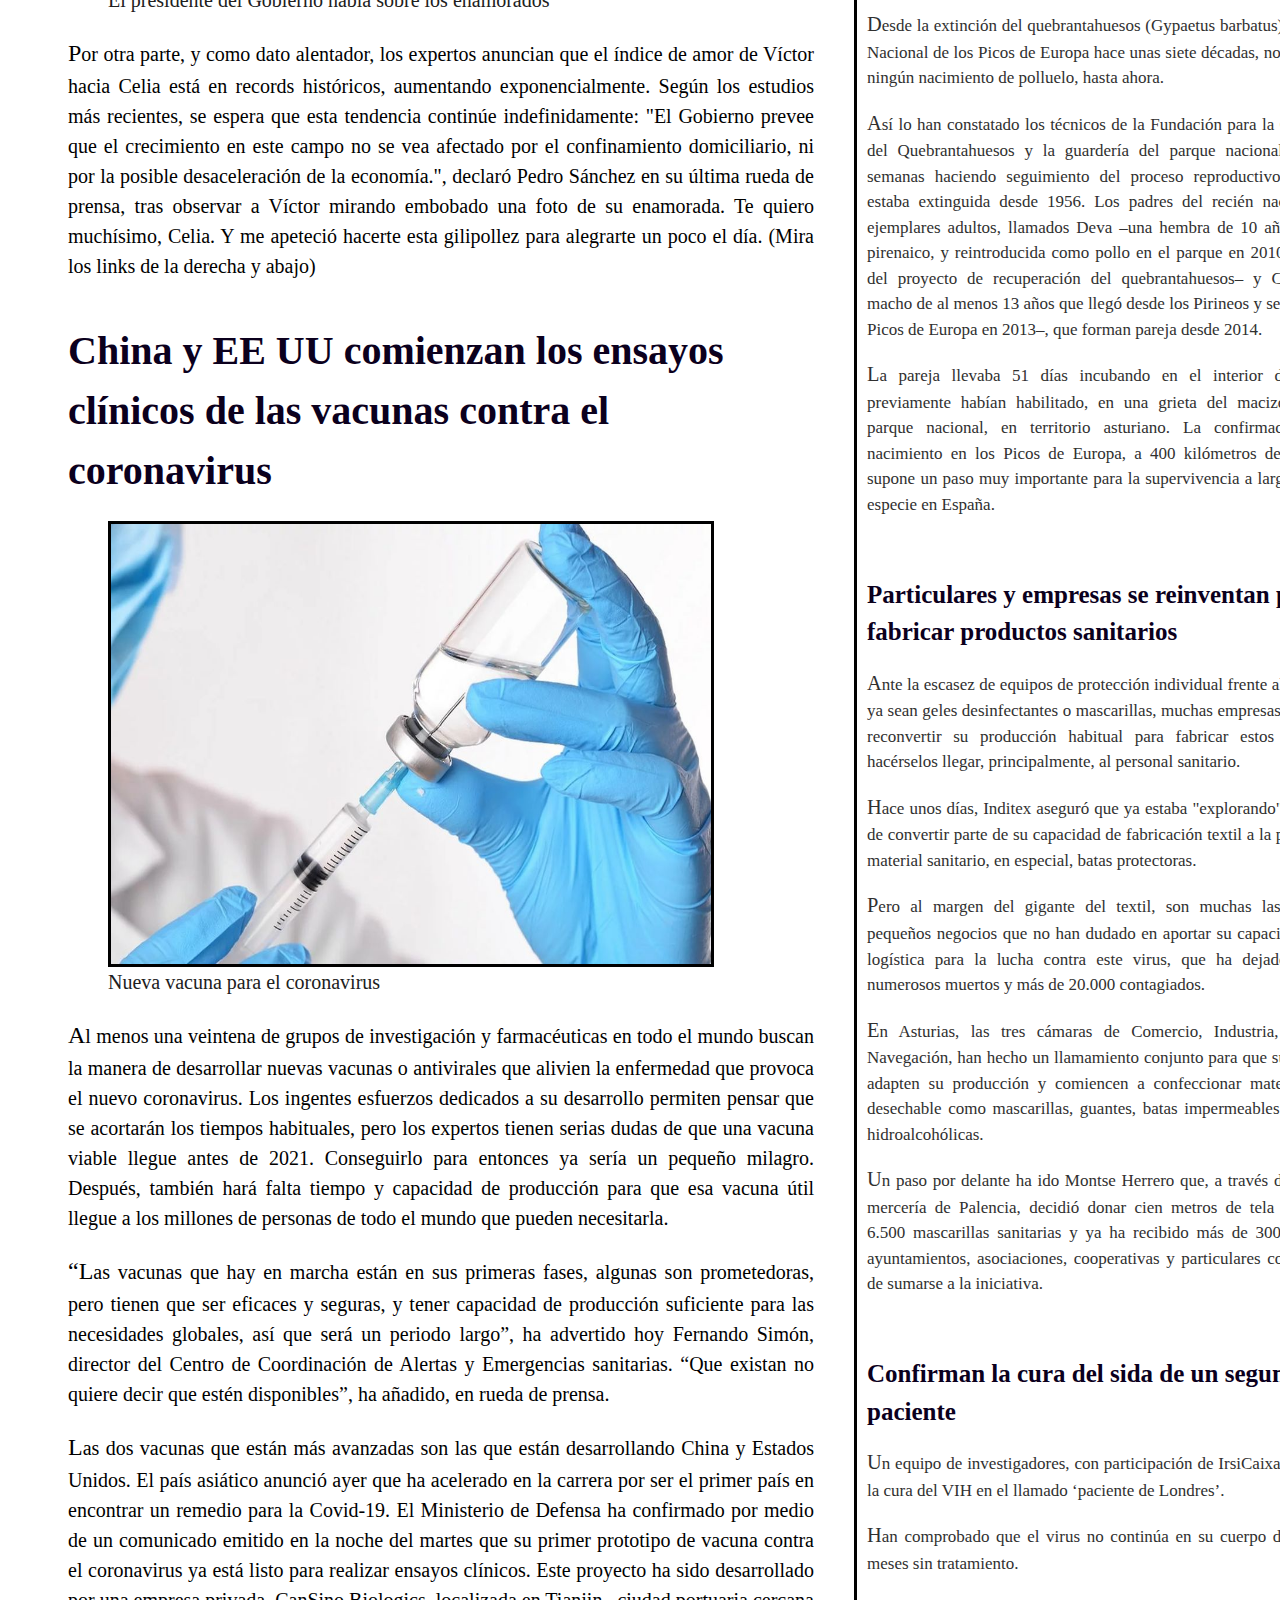
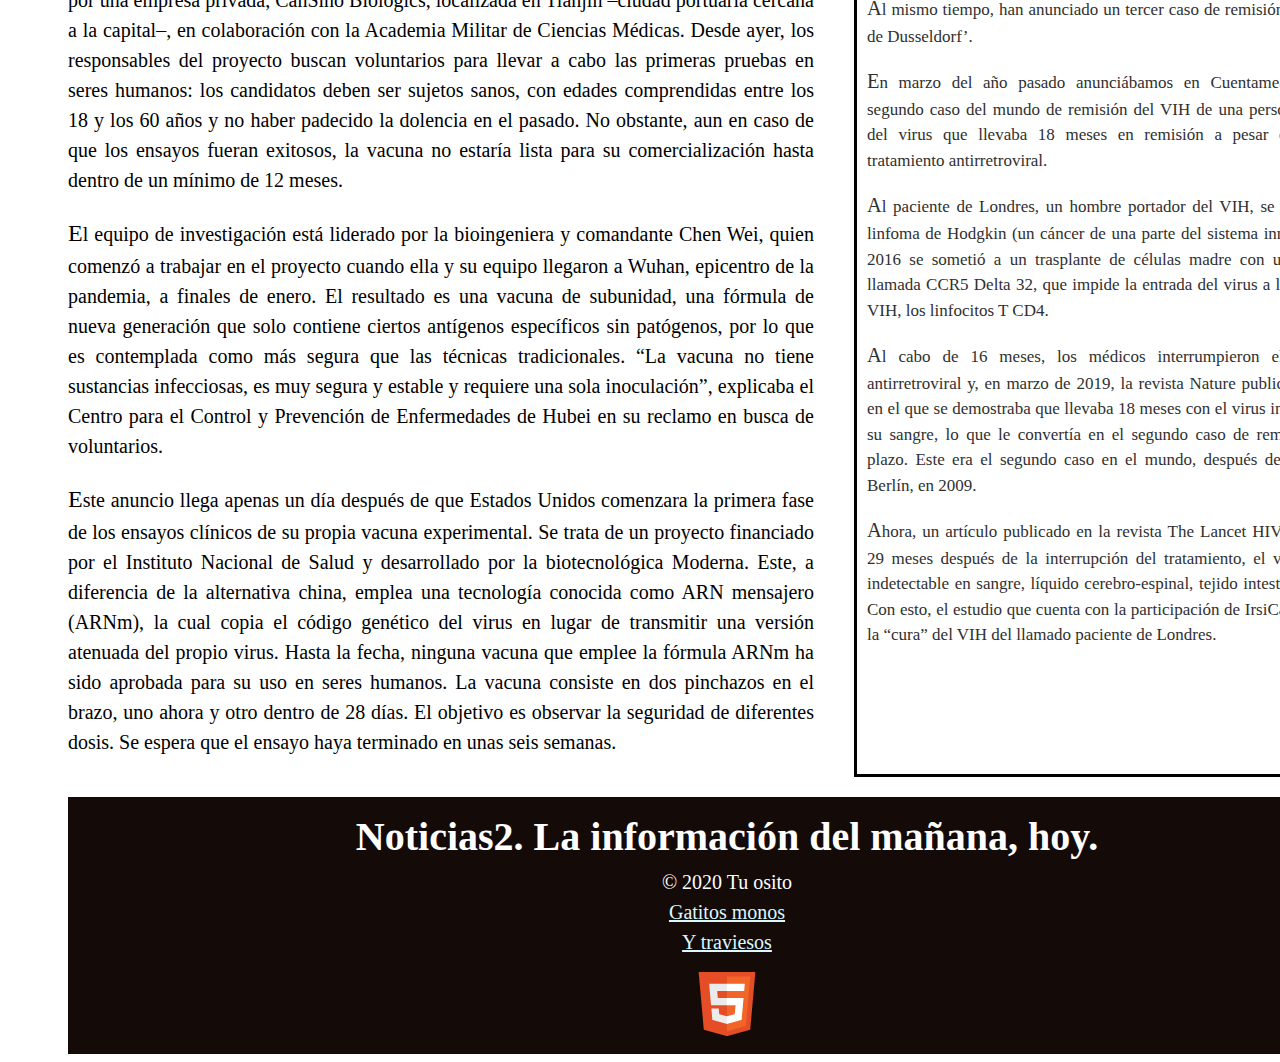
==== commit ed677655: "camibos" ====
--- a/index.html
+++ b/index.html
@@ -99,7 +99,7 @@
         <section>
             <h6>Temas</h6>
             <ul>
-                <li><a href="index.html">Introducción</a></li>
+                <li><a href="parejas.html">Nacional</a></li>
                 <li><a href="argumento.html">Argumento</a></li>
                 <li><a href="concepcion.html">Concepción</a></li>
                 <li><a href="escenarios.html">Escenarios y Localizaciones</a></li>
--- a/css/estilo.css
+++ b/css/estilo.css
@@ -21,7 +21,7 @@
 /* esp = 12 */
 footer a:link {
   color: #dbf8ff;
-  text-decoration: underline wavy;
+  text-decoration: underline;
 }
 /* esp = 12 */
 footer a:visited {
@@ -33,6 +33,7 @@
 }
 /* esp = 1 */
 h1 {
+  background-color: #89e2ff;
   text-transform: uppercase;
   padding: 100px 25px;
   text-align: center; 
@@ -66,6 +67,7 @@
   font-weight: bold;
   color: rgb(11, 0, 29);
   font-family: Majerit;
+  margin-bottom: 10px;
 }
 /* esp = 1 */
 p {
@@ -119,7 +121,7 @@
   margin: 3px 0px;
   list-style-position: inside;
   list-style-type: square;
-  background: #fff9f9;
+  background: #89e2ff;
 }
 /* esp = 1 */
 table {
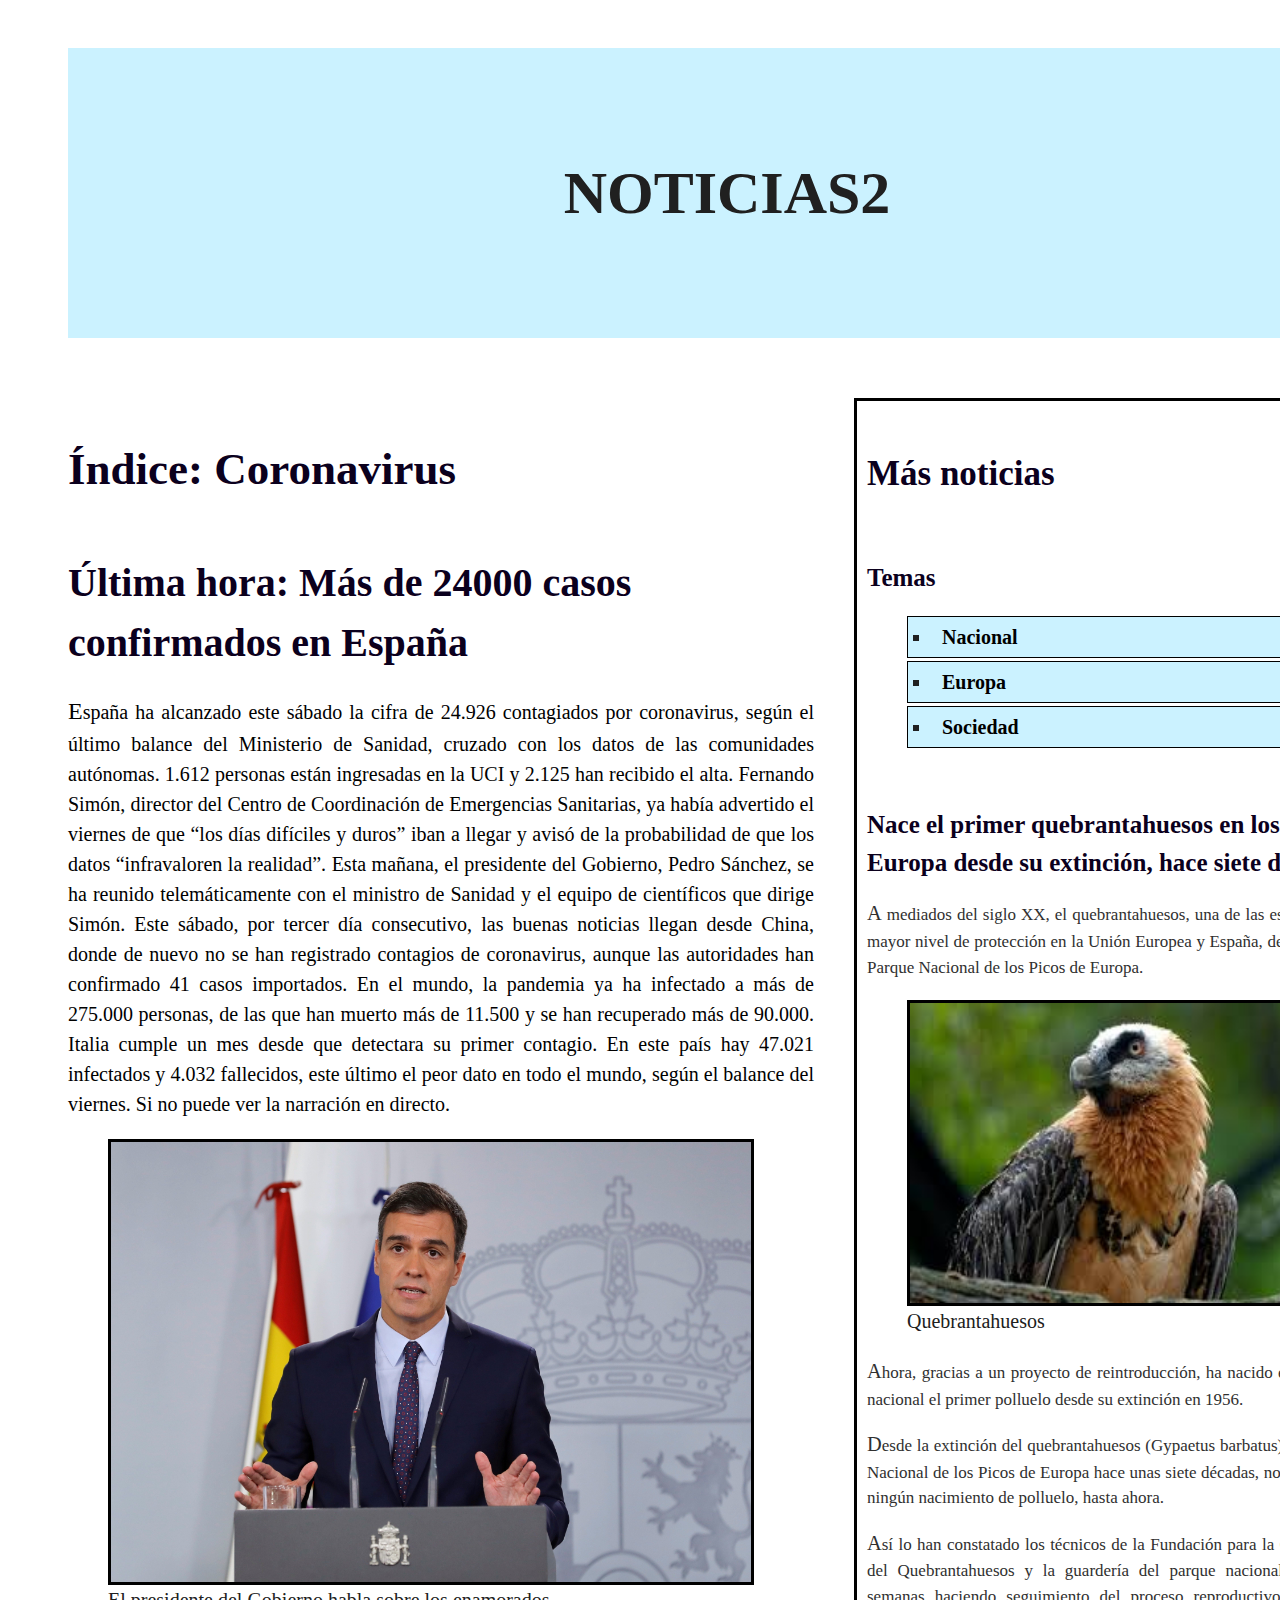
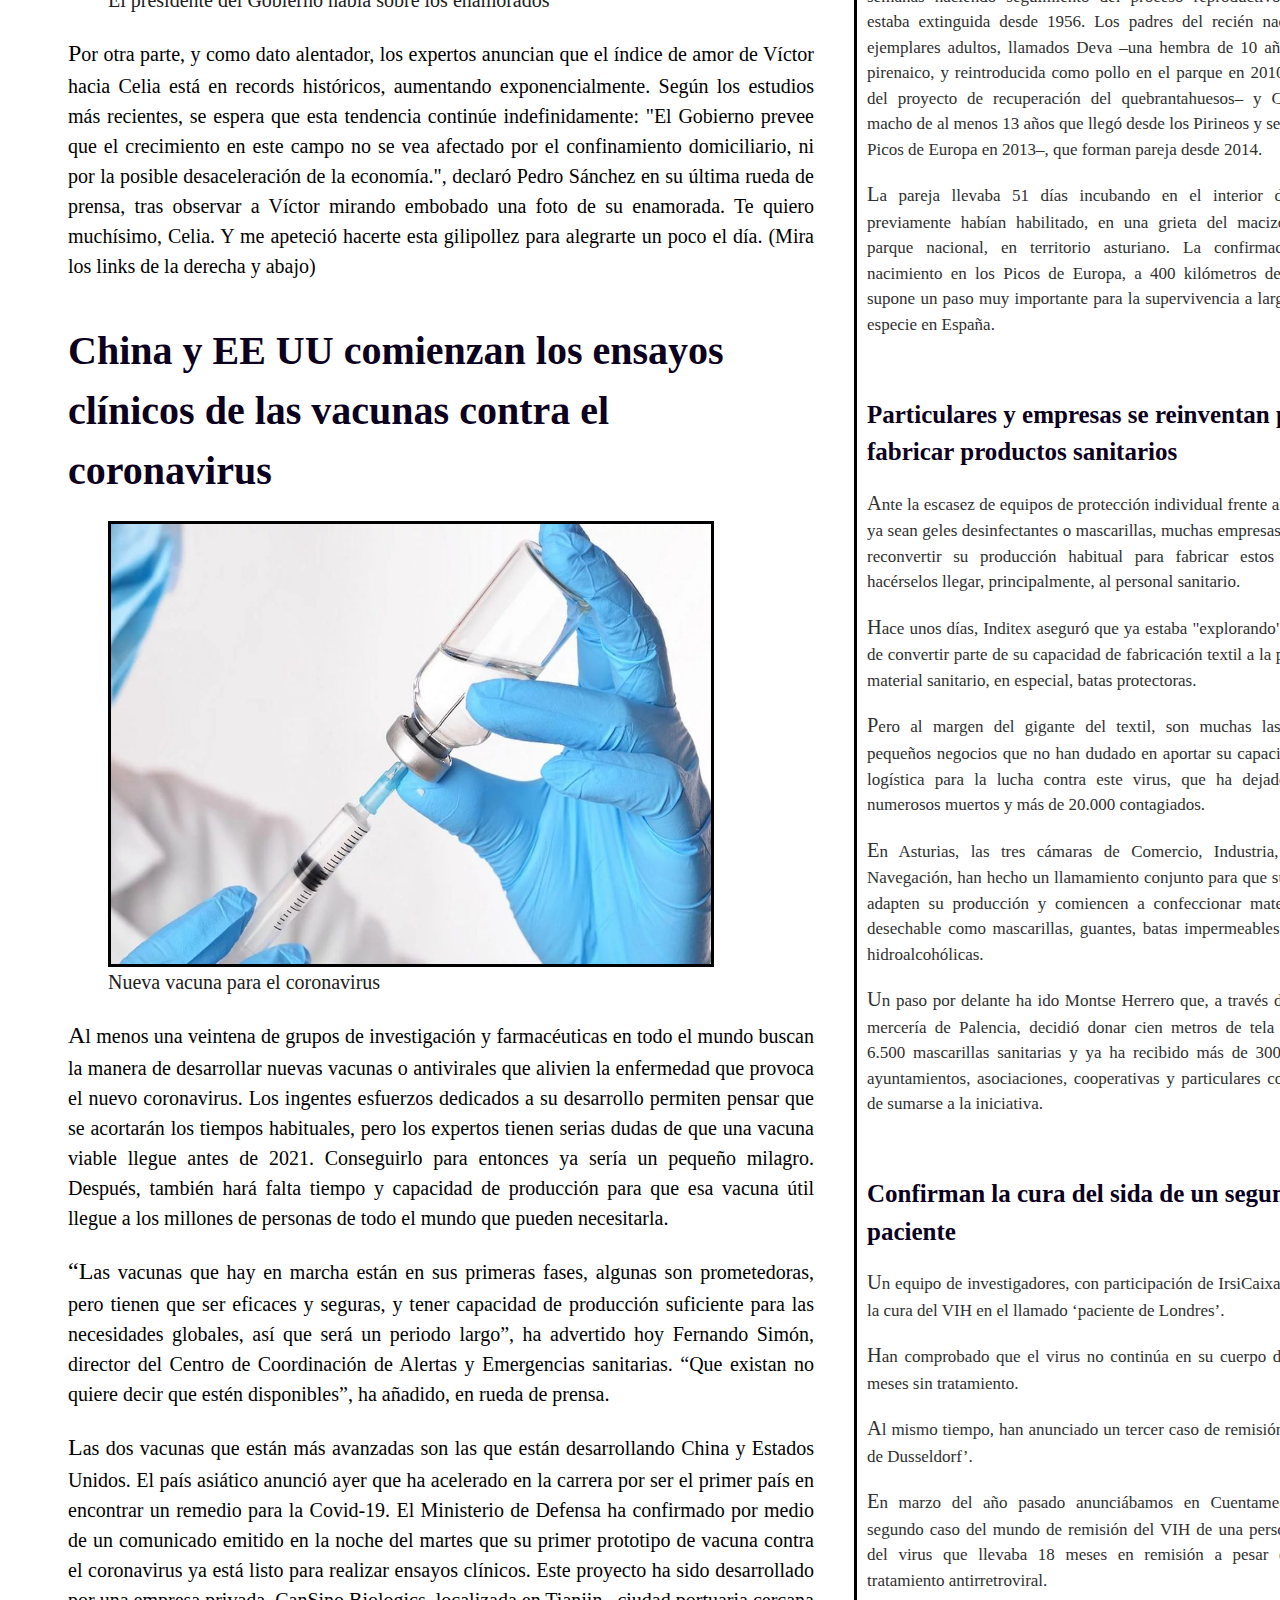
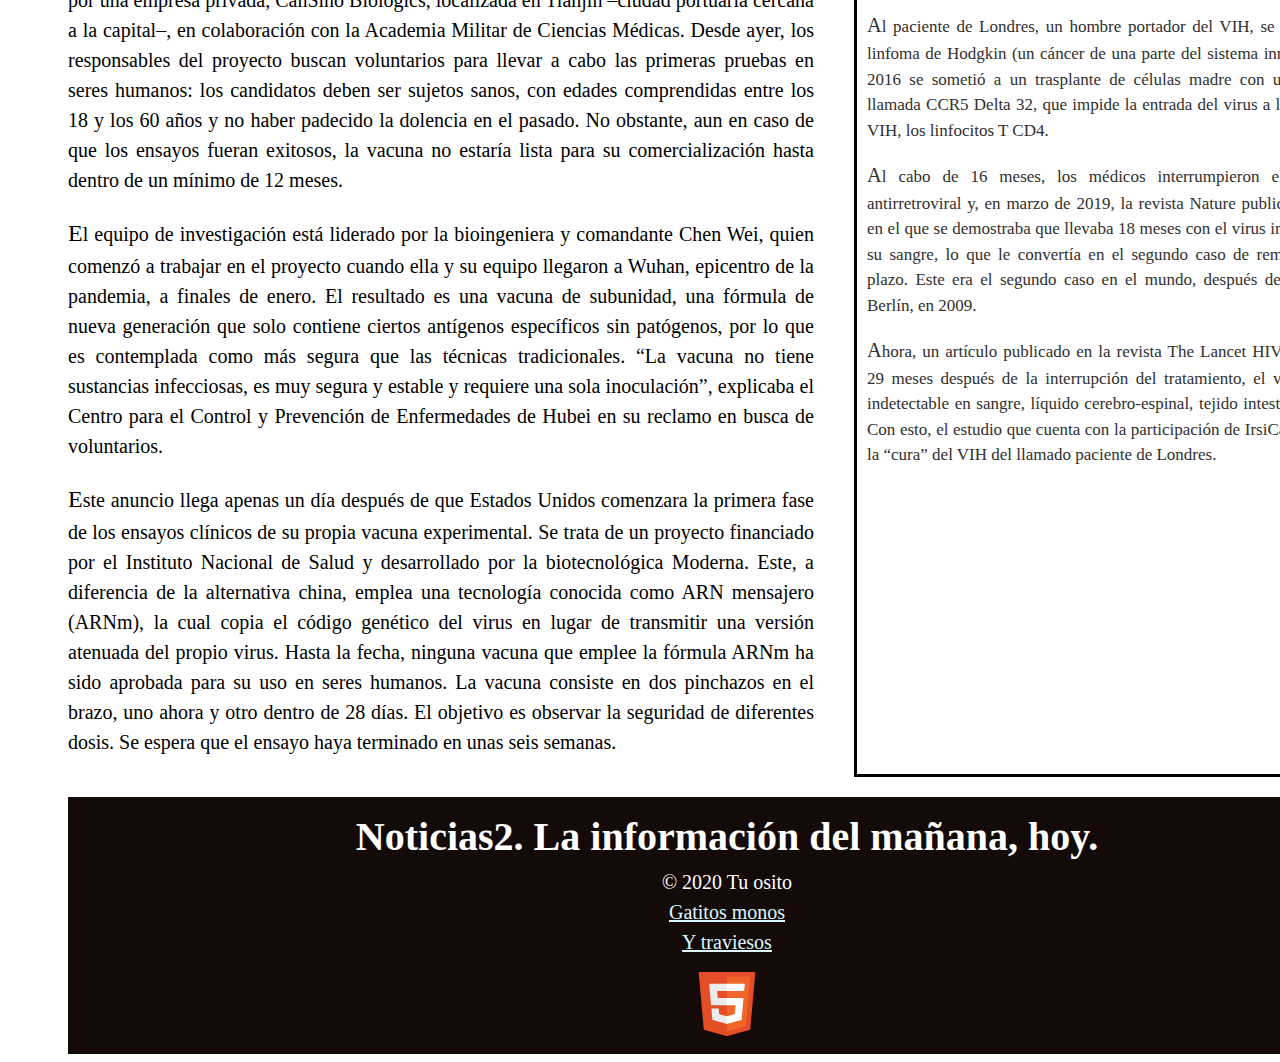
==== commit 9112f1b0: "camibos" ====
--- a/index.html
+++ b/index.html
@@ -100,12 +100,8 @@
             <h6>Temas</h6>
             <ul>
                 <li><a href="parejas.html">Nacional</a></li>
-                <li><a href="argumento.html">Argumento</a></li>
-                <li><a href="concepcion.html">Concepción</a></li>
-                <li><a href="escenarios.html">Escenarios y Localizaciones</a></li>
-                <li><a href="personajes.html">Pesonajes y Reparto</a></li>
-                <li><a href="musica.html">Música</a></li>
-                <li><a href="premiosytemporadas.html">Premios y Temporadas</a></li>
+                <li><a href="argumento.html">Europa</a></li>
+                <li><a href="concepcion.html">Sociedad</a></li>
             </ul>
         </section>
         <section>
--- a/css/estilo.css
+++ b/css/estilo.css
@@ -33,7 +33,7 @@
 }
 /* esp = 1 */
 h1 {
-  background-color: #89e2ff;
+  background-color: rgba(137, 226, 255, 0.44);
   text-transform: uppercase;
   padding: 100px 25px;
   text-align: center; 
@@ -121,7 +121,7 @@
   margin: 3px 0px;
   list-style-position: inside;
   list-style-type: square;
-  background: #89e2ff;
+  background: rgba(137, 226, 255, 0.44);
 }
 /* esp = 1 */
 table {
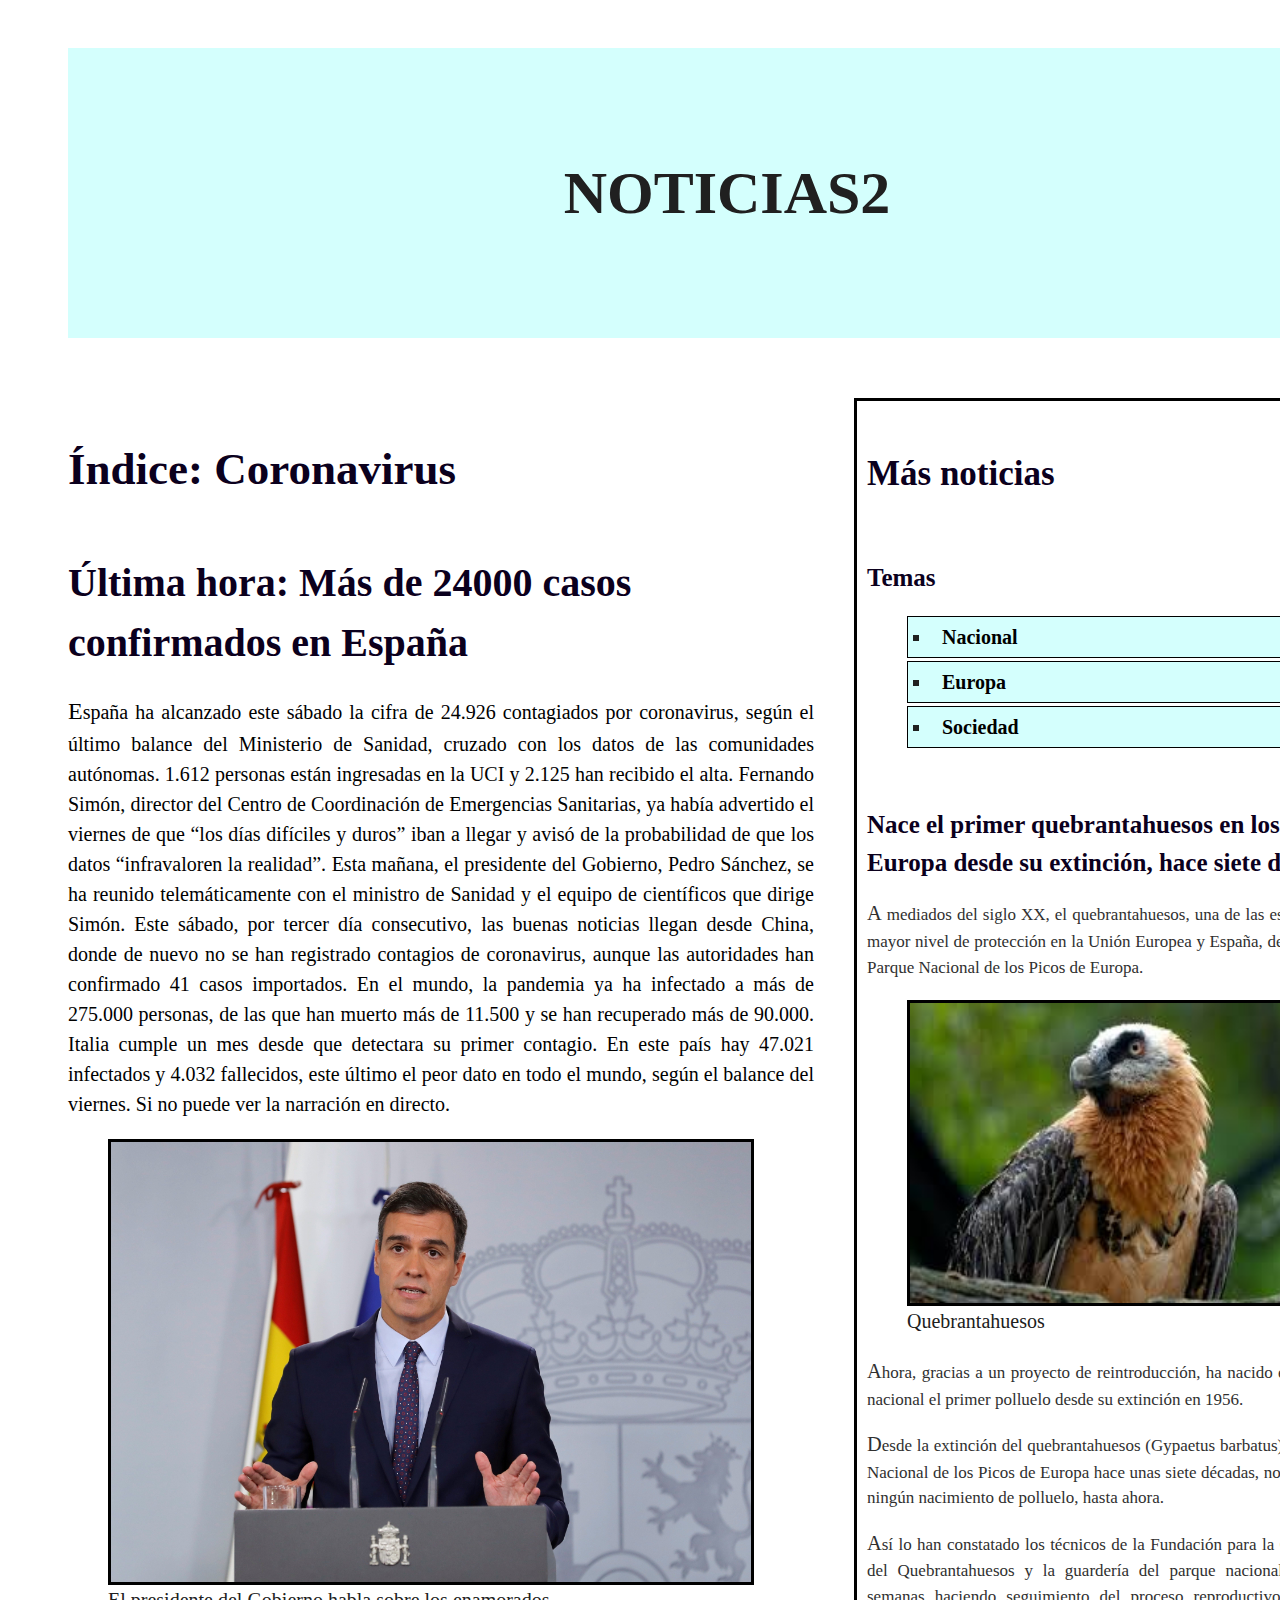
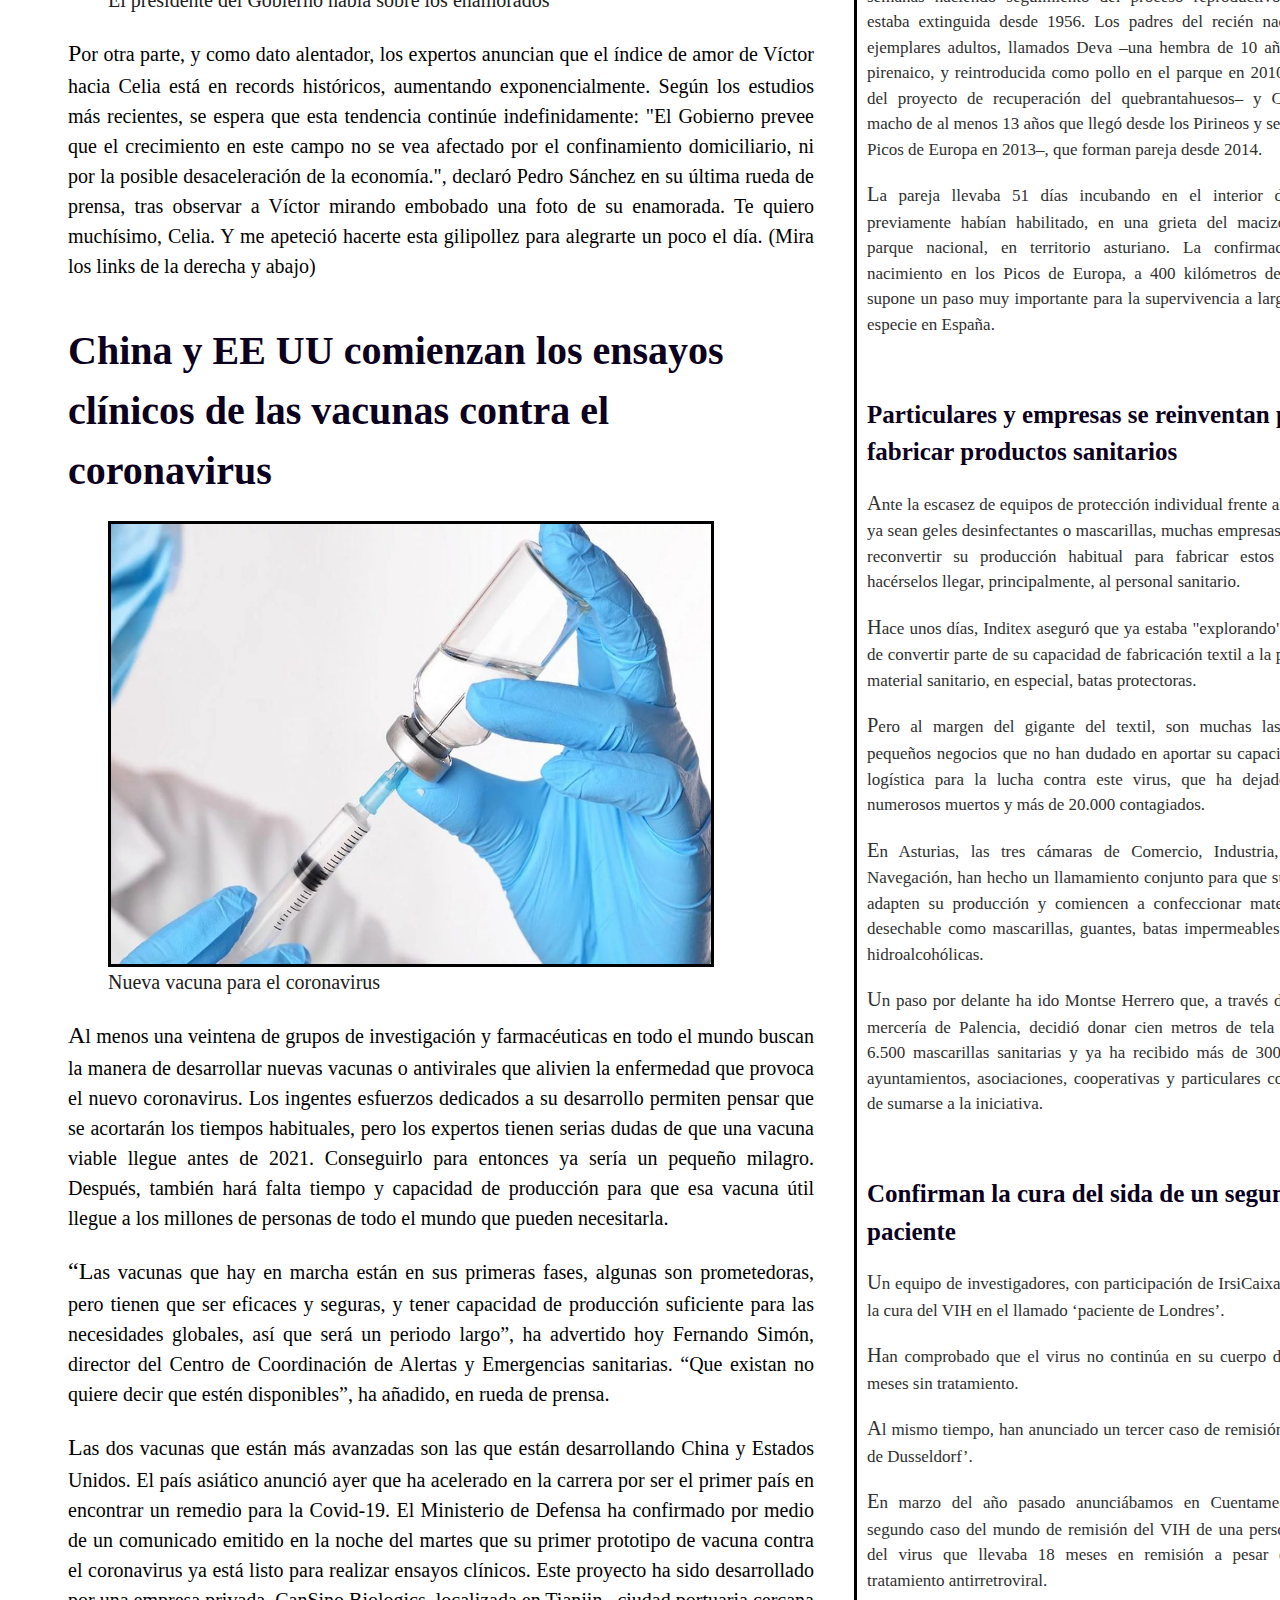
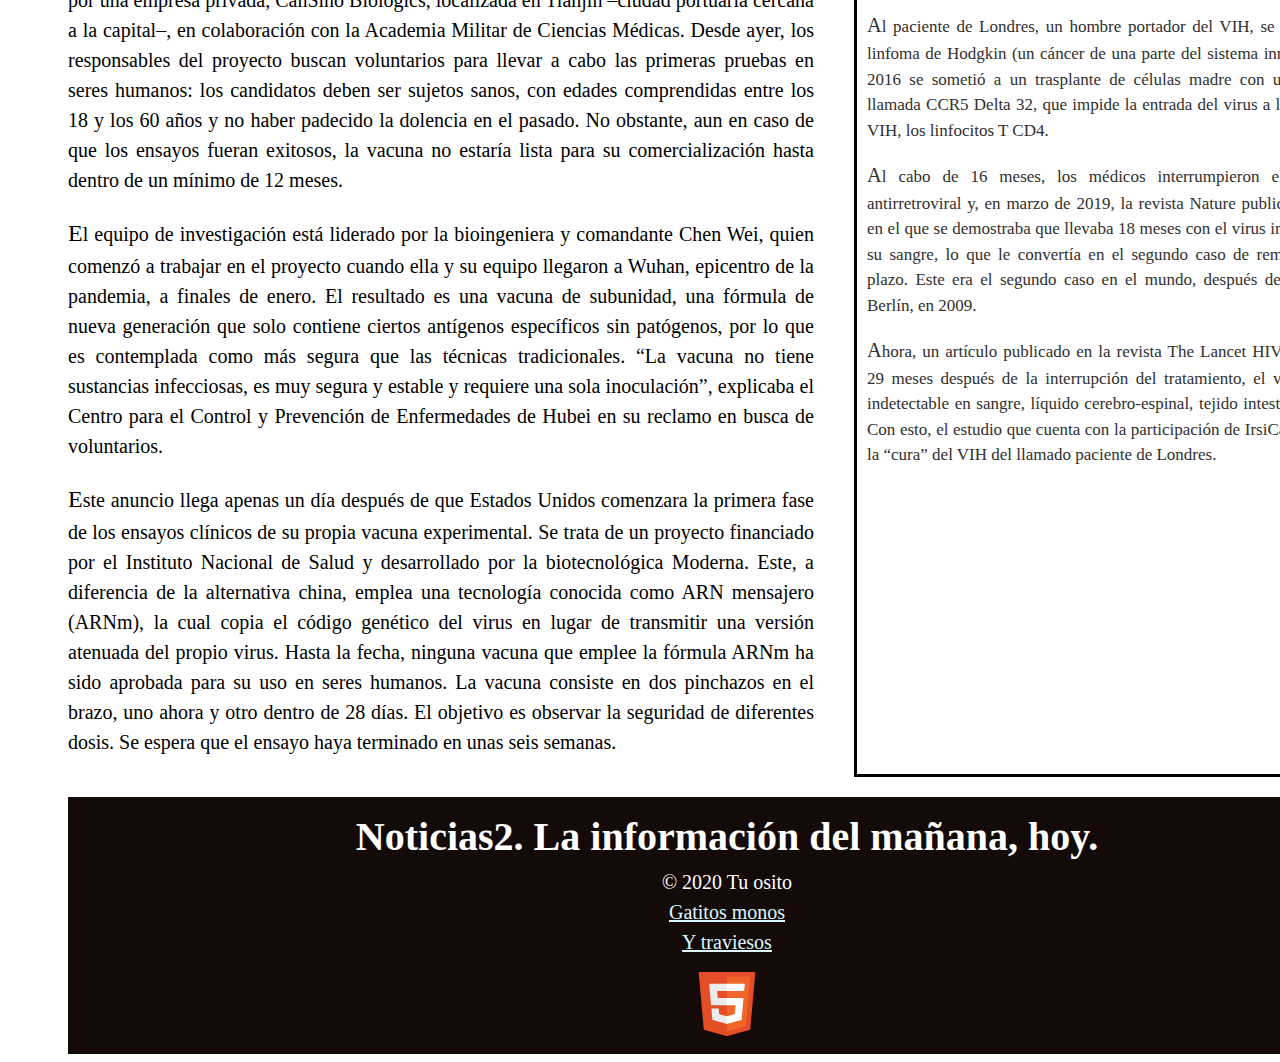
==== commit 766b9010: "camibos" ====
--- a/index.html
+++ b/index.html
@@ -100,8 +100,8 @@
             <h6>Temas</h6>
             <ul>
                 <li><a href="parejas.html">Nacional</a></li>
-                <li><a href="argumento.html">Europa</a></li>
-                <li><a href="concepcion.html">Sociedad</a></li>
+                <li><a href="tenis.html">Europa</a></li>
+                <li><a href="buscamimos.html">Sociedad</a></li>
             </ul>
         </section>
         <section>
--- a/css/estilo.css
+++ b/css/estilo.css
@@ -33,7 +33,7 @@
 }
 /* esp = 1 */
 h1 {
-  background-color: rgba(137, 226, 255, 0.44);
+  background-color: rgba(100, 255, 248, 0.28);
   text-transform: uppercase;
   padding: 100px 25px;
   text-align: center; 
@@ -121,7 +121,7 @@
   margin: 3px 0px;
   list-style-position: inside;
   list-style-type: square;
-  background: rgba(137, 226, 255, 0.44);
+  background-color: rgba(100, 255, 248, 0.28);
 }
 /* esp = 1 */
 table {
